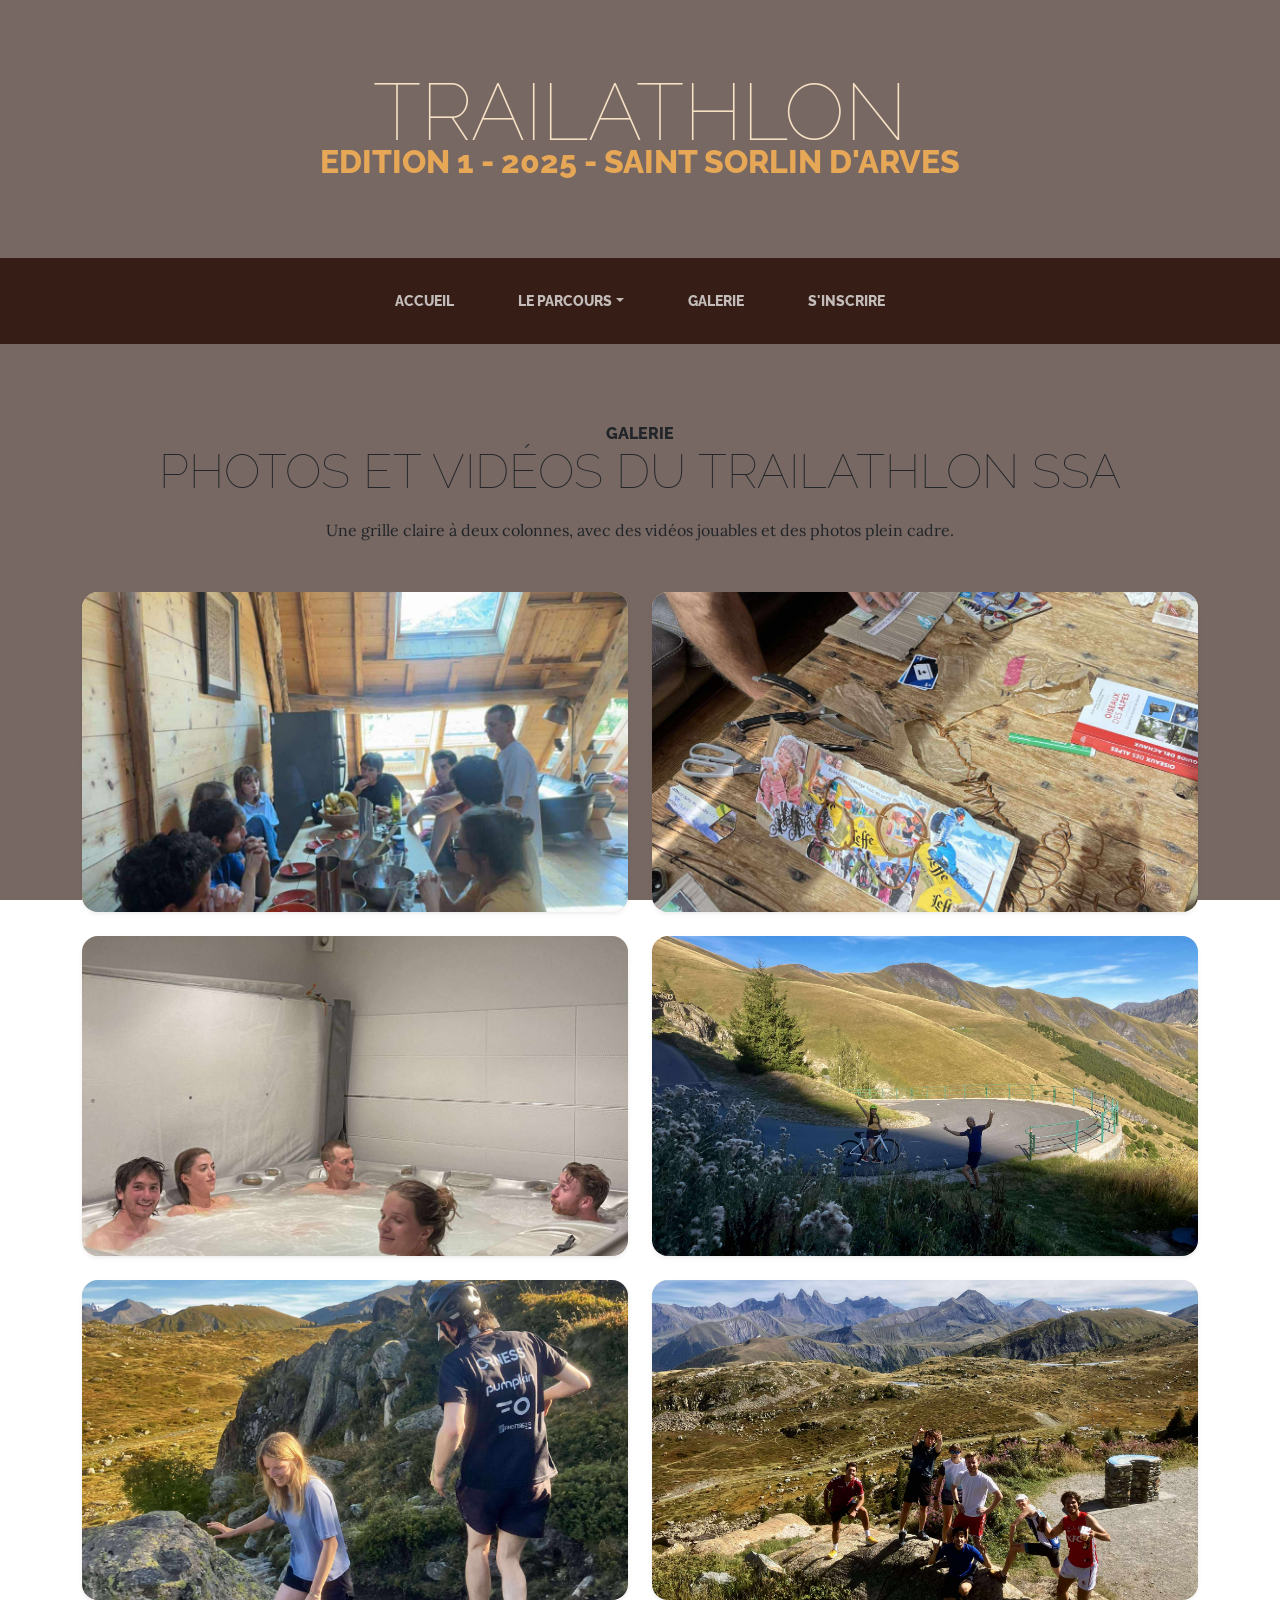
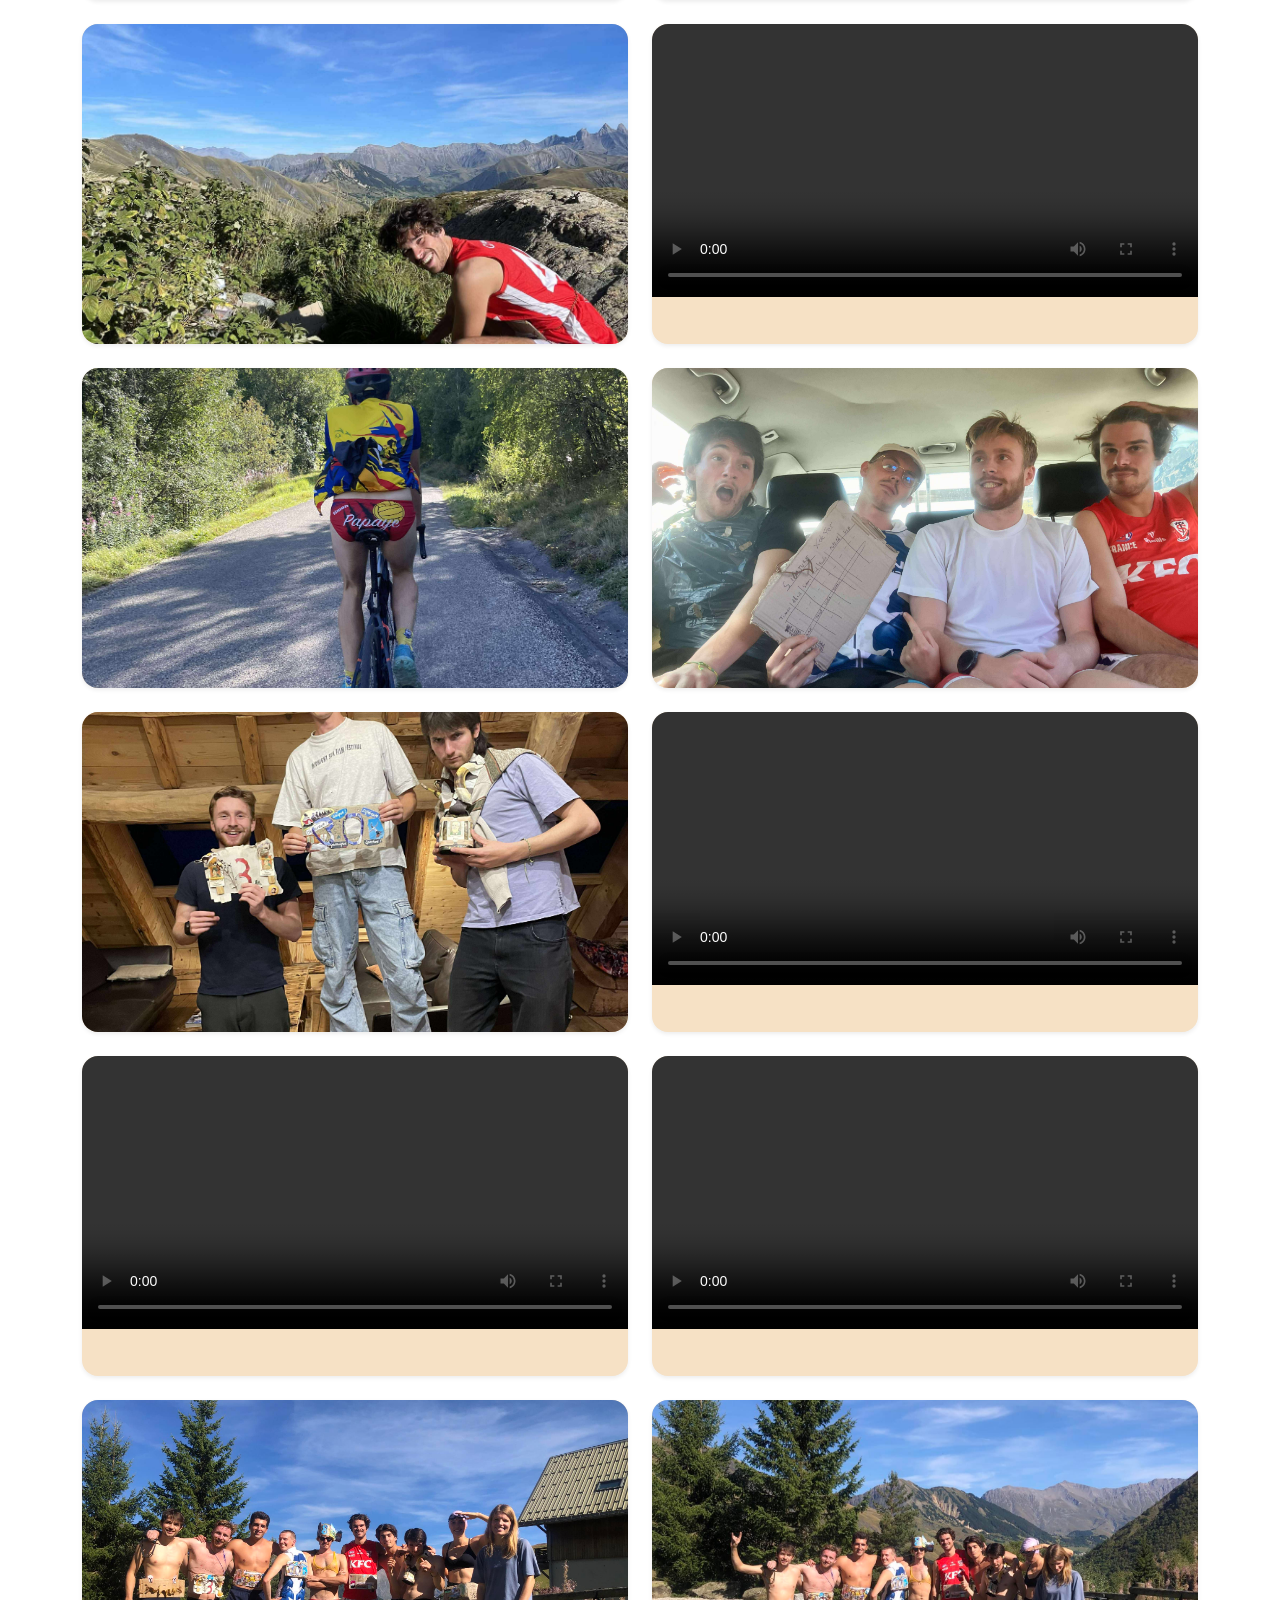
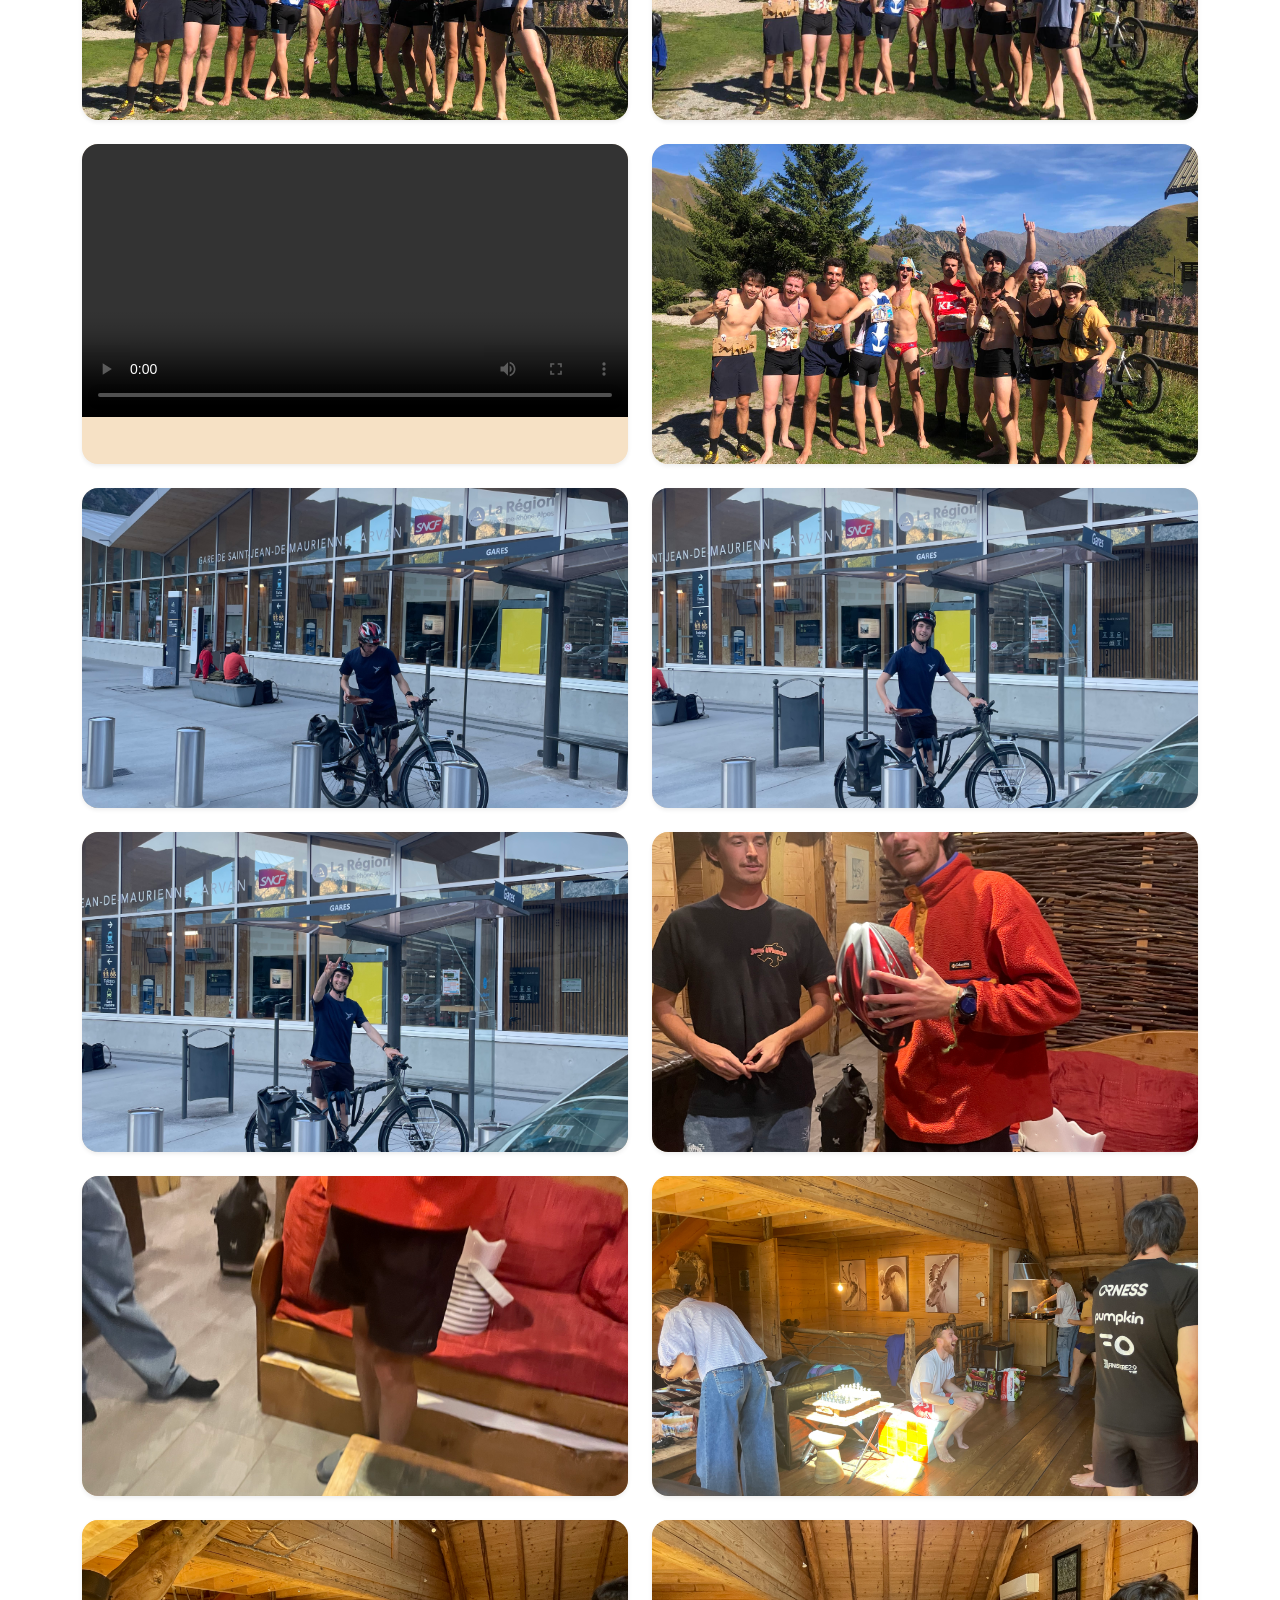
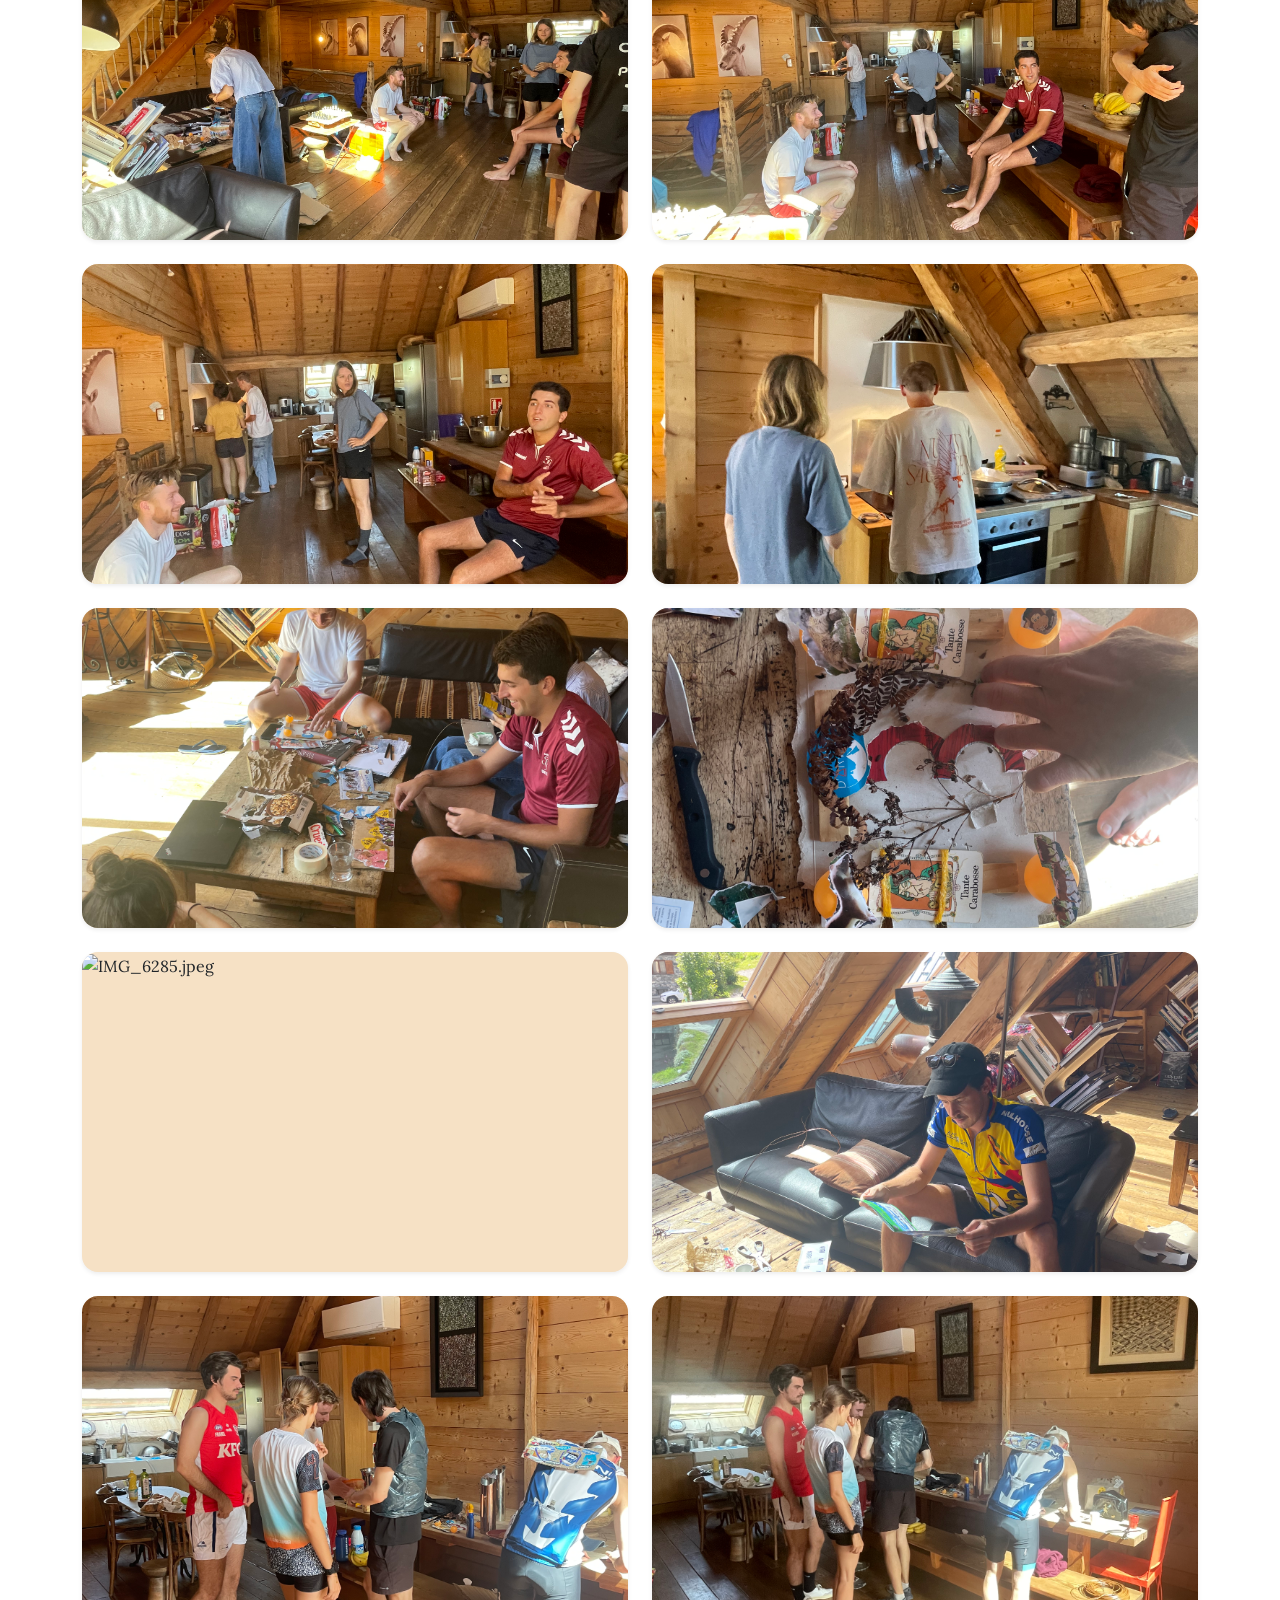
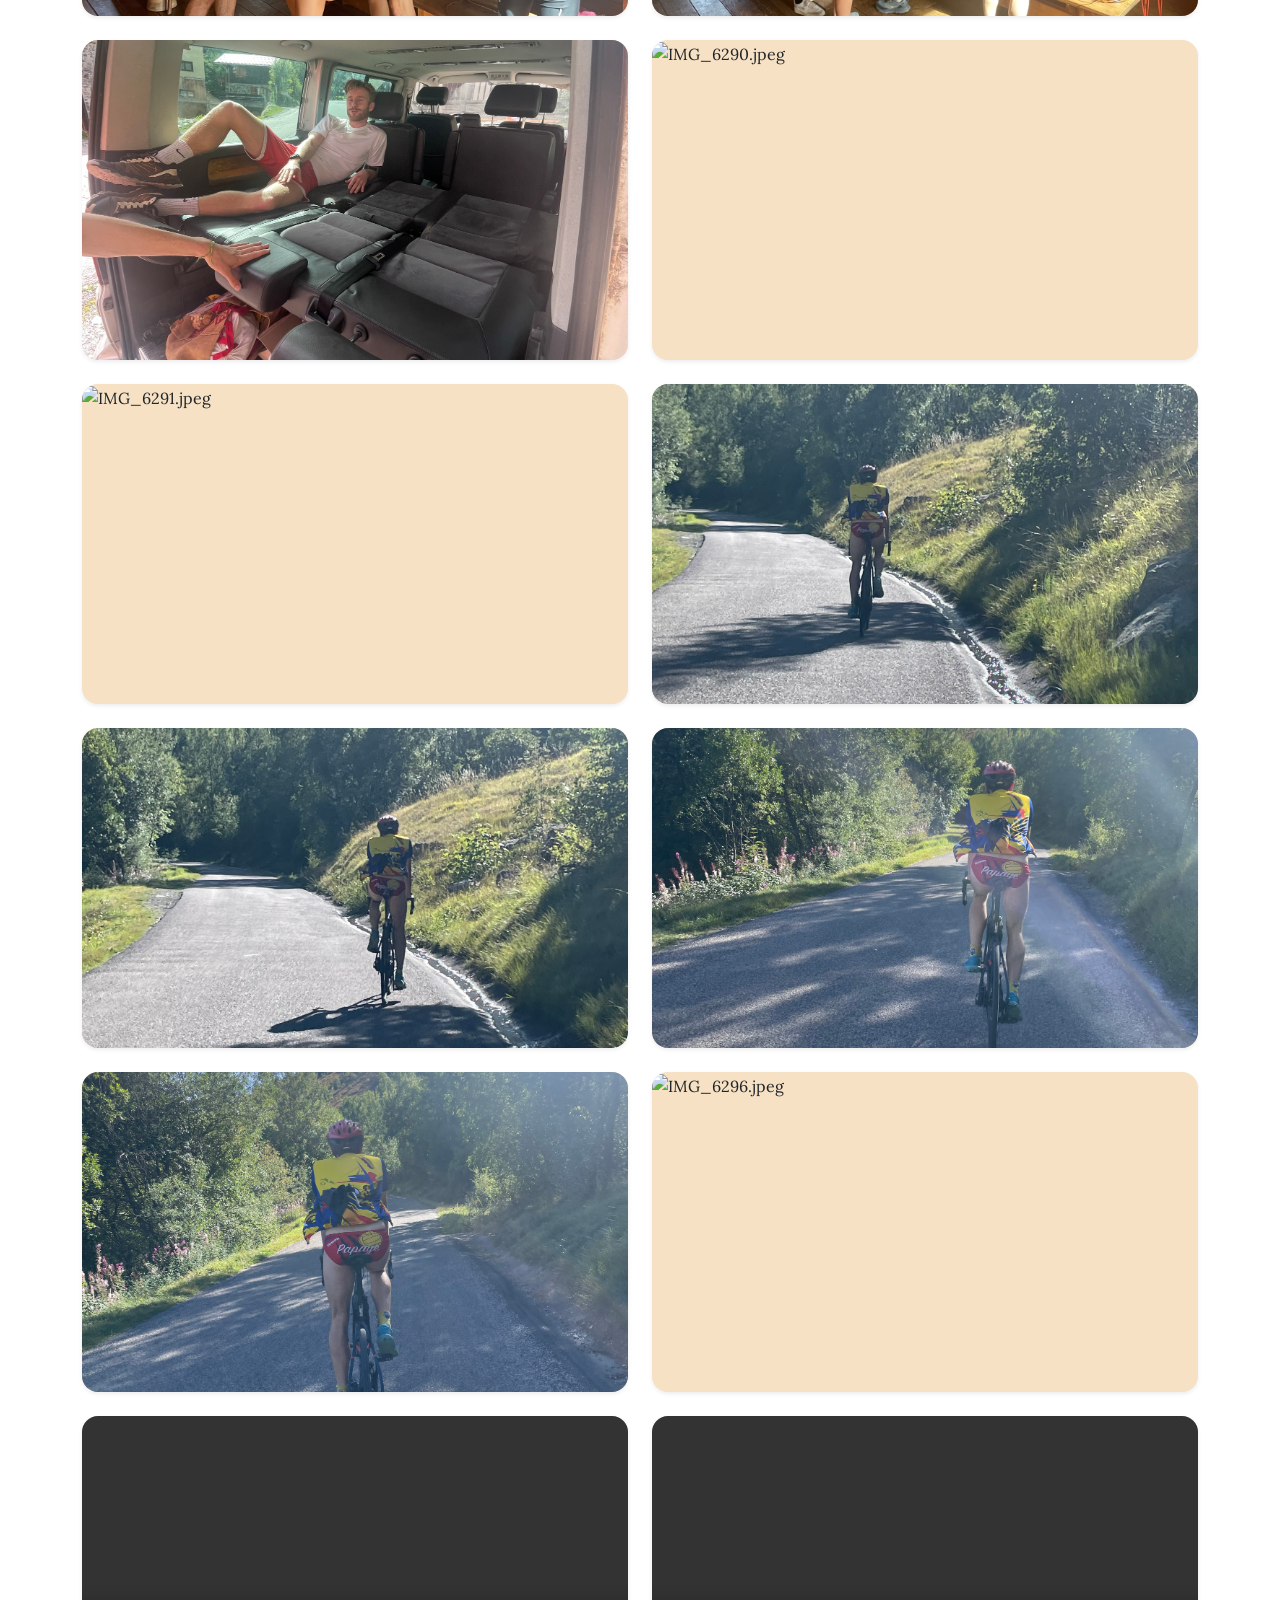
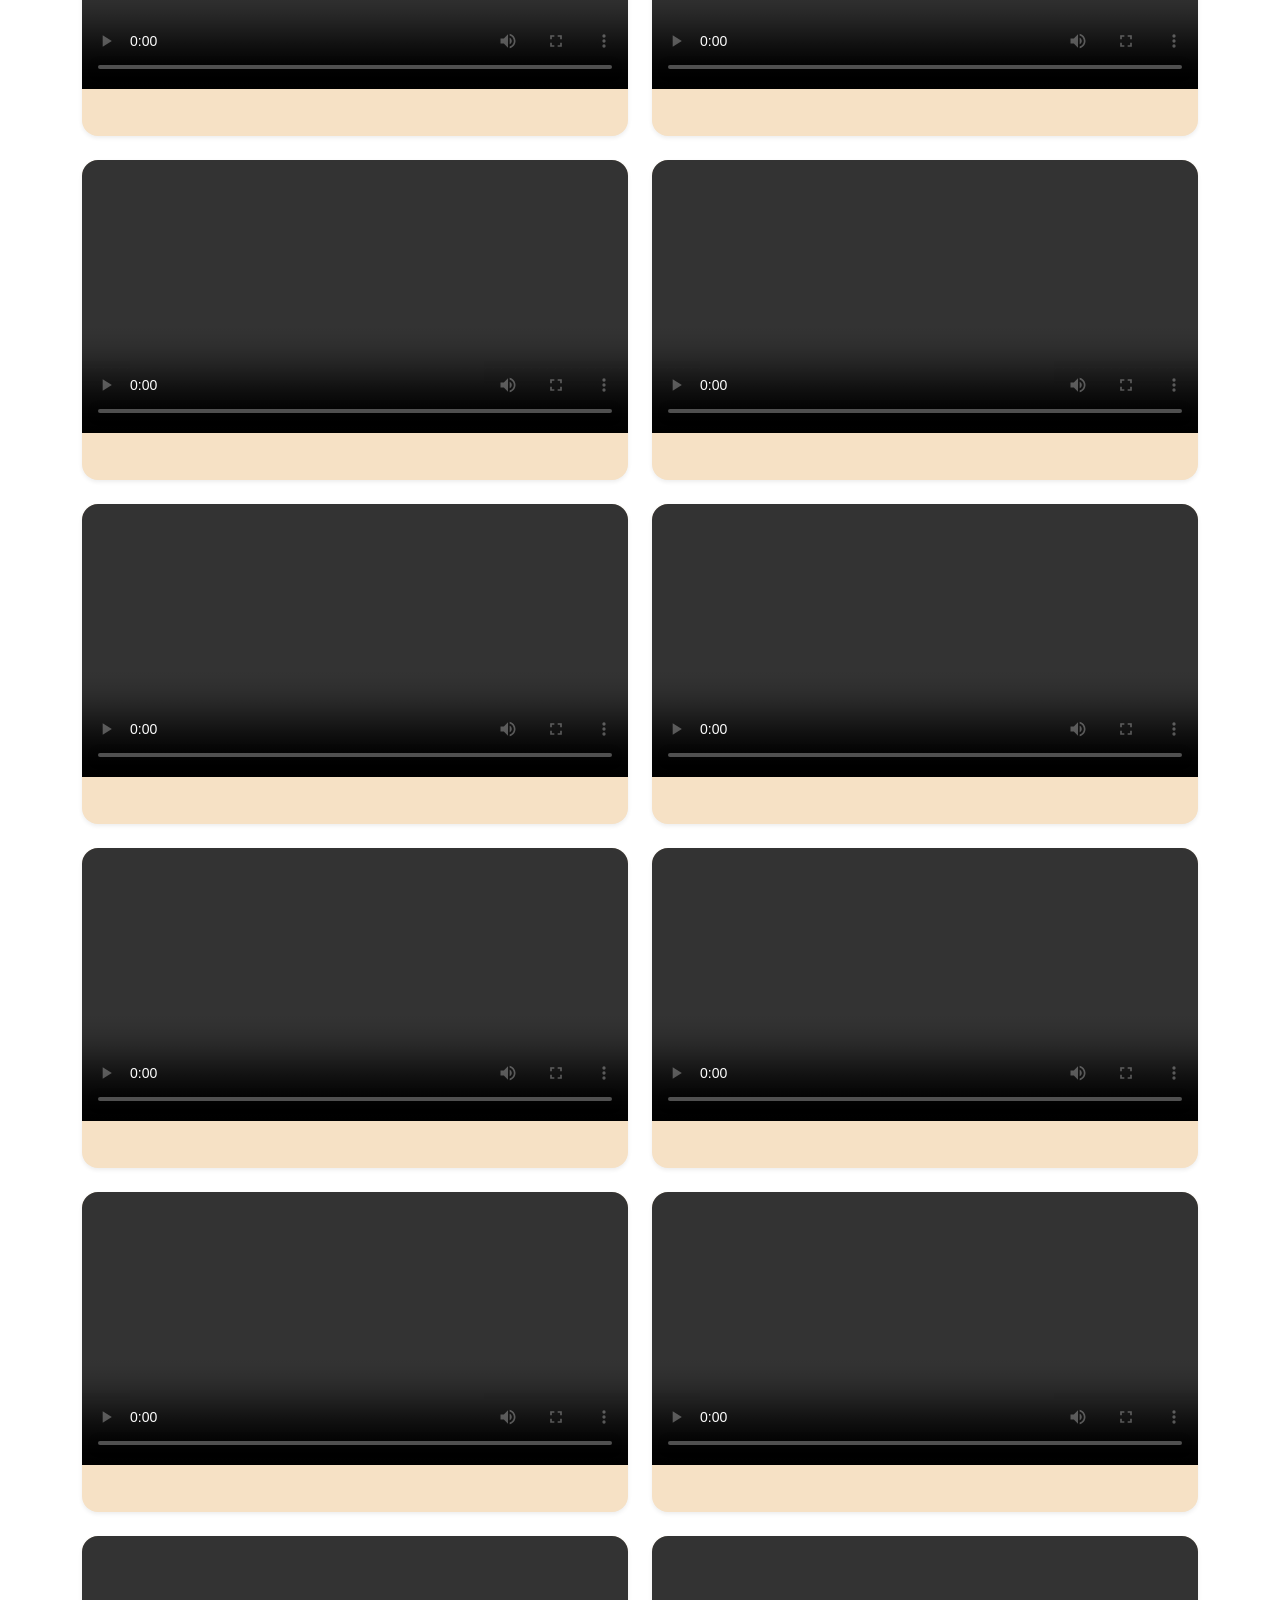
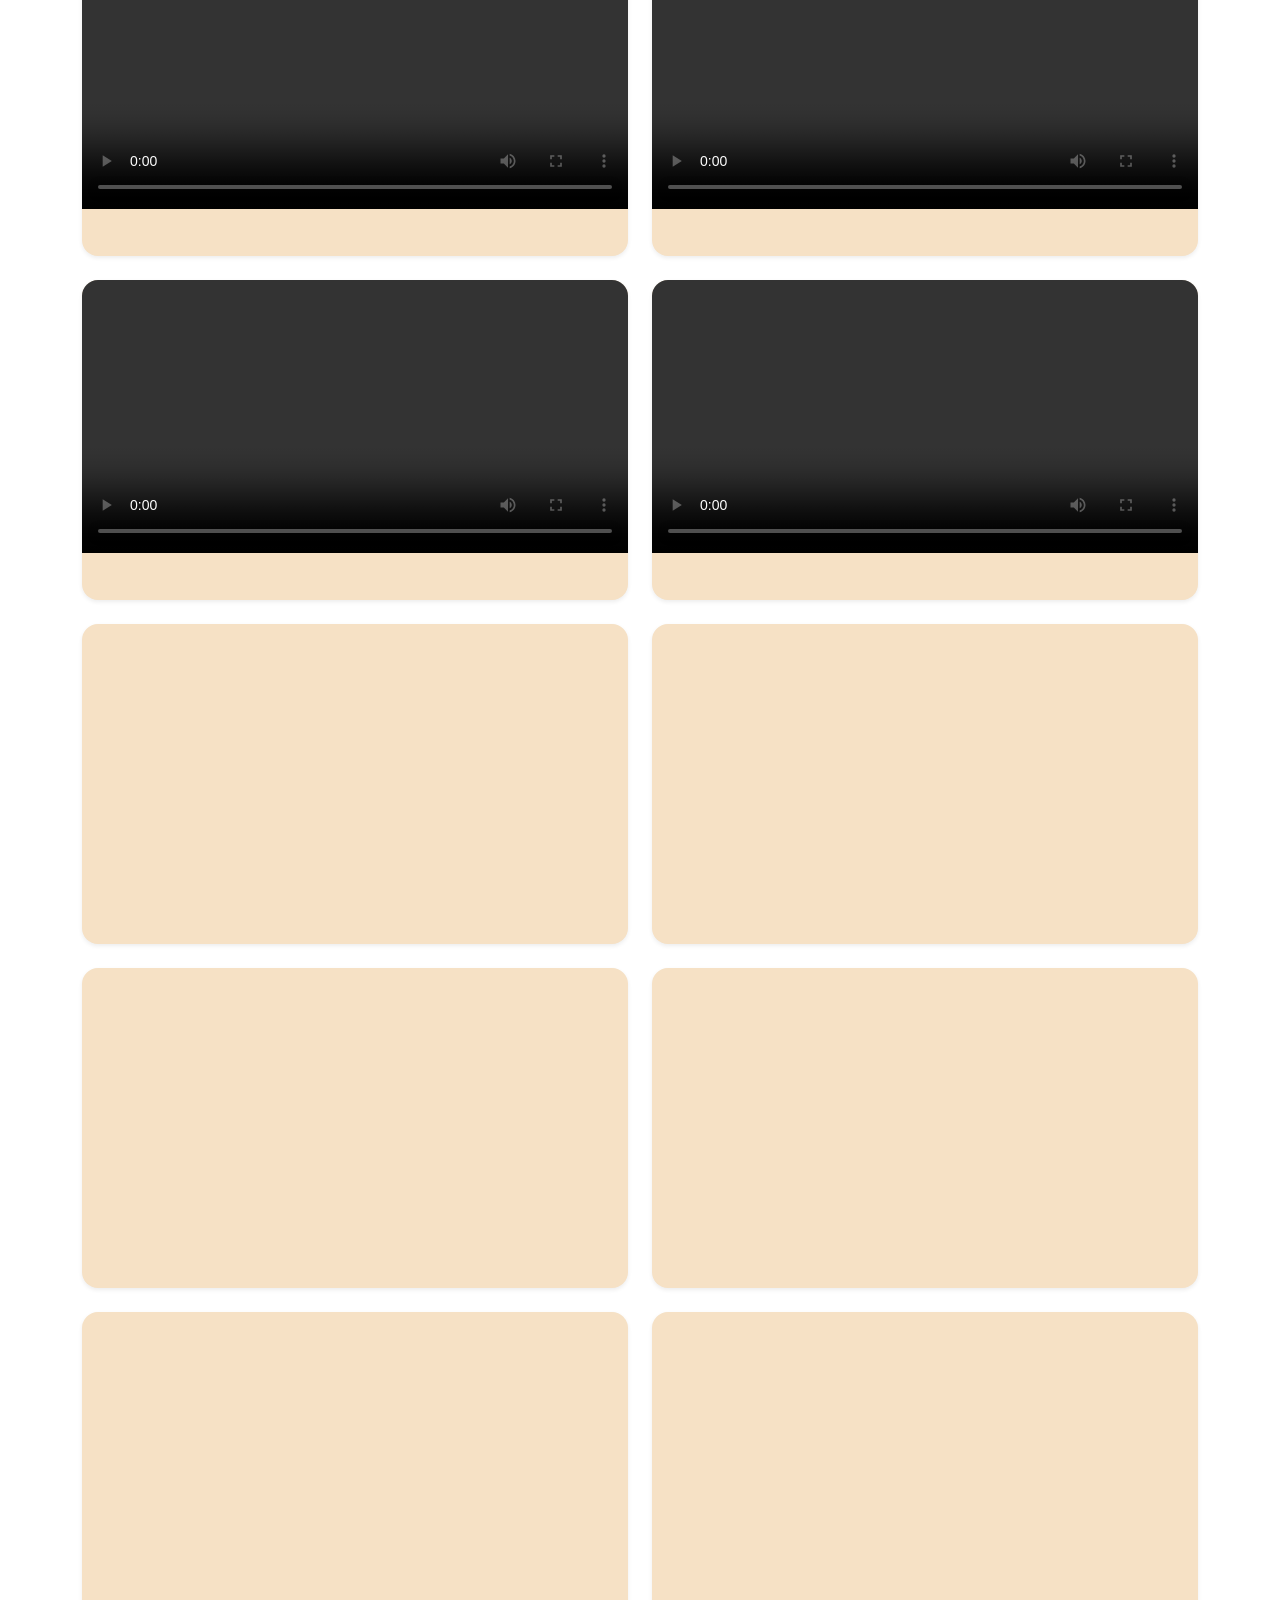
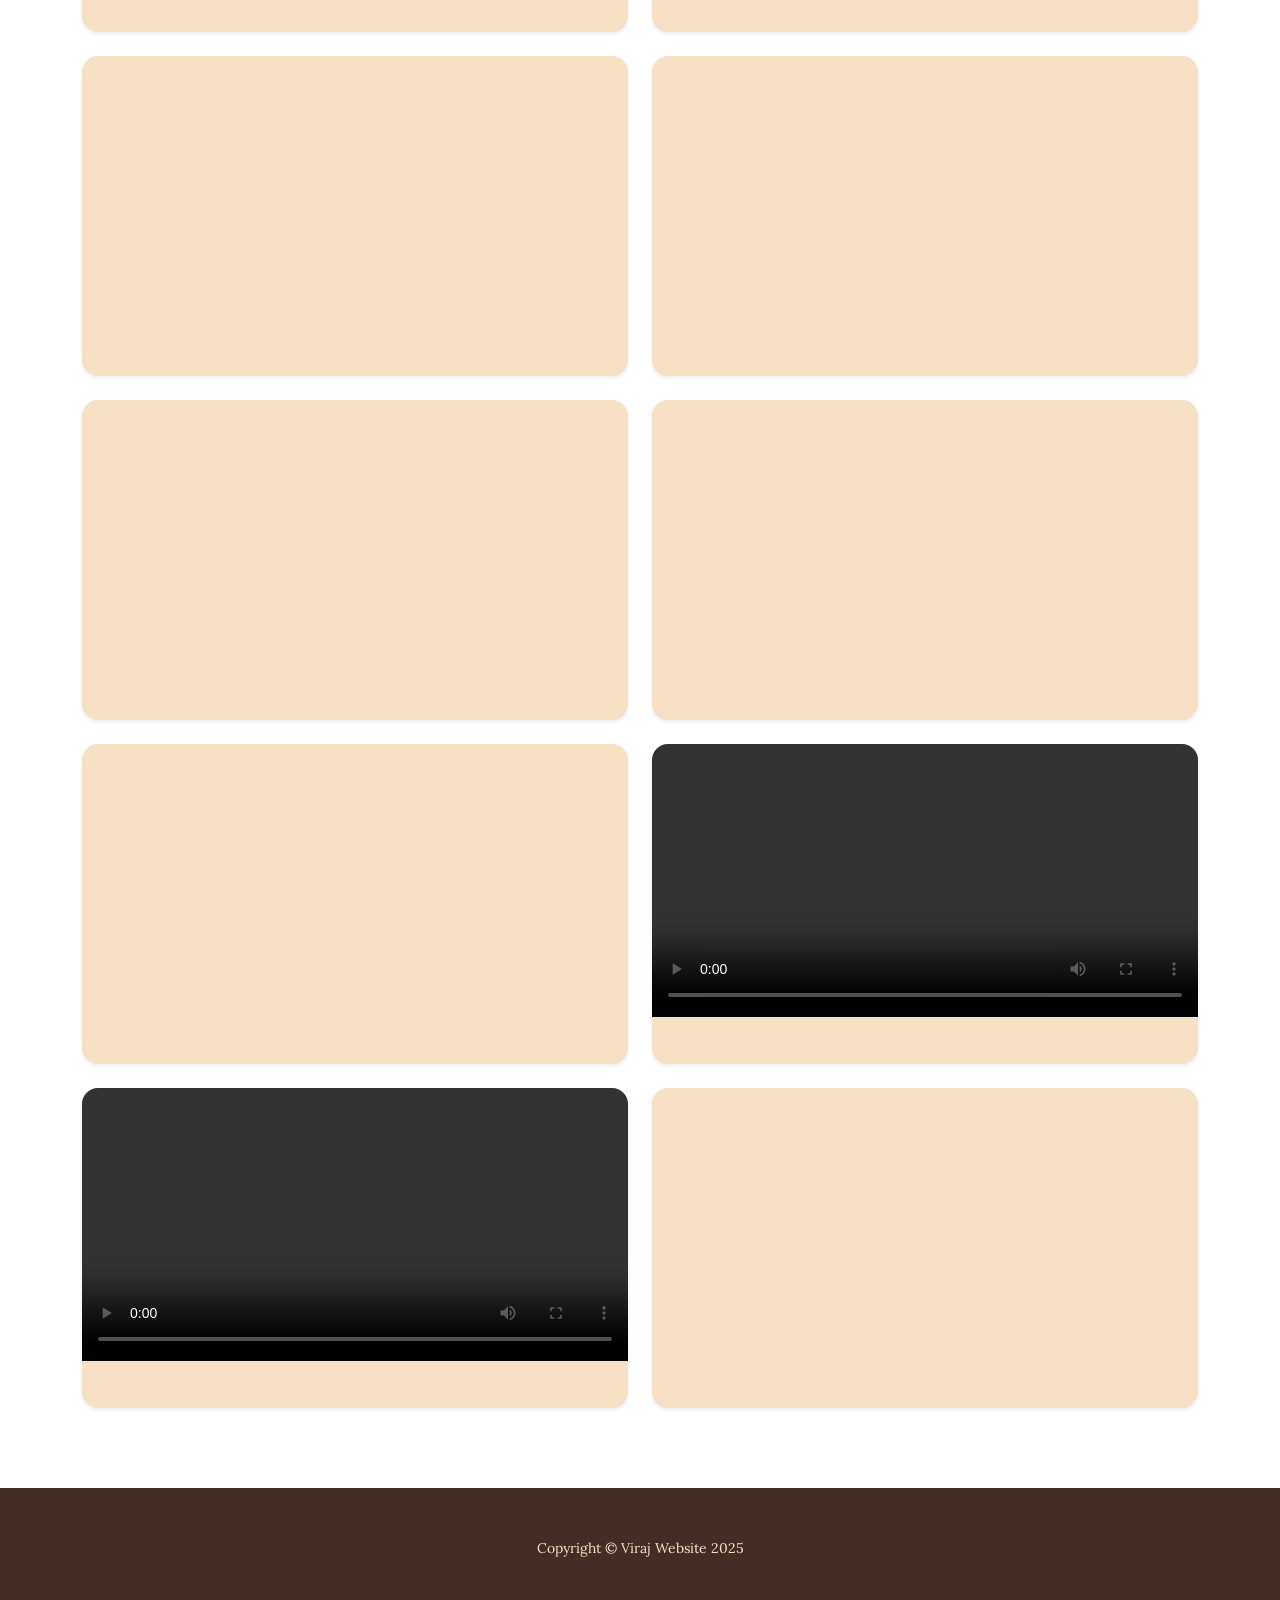
==== gallery.html @ 755eb603 "MAJ before public" ====
<!DOCTYPE html>
<html lang="en">
    <head>
        <meta charset="utf-8" />
        <meta name="viewport" content="width=device-width, initial-scale=1, shrink-to-fit=no" />
        <meta name="description" content="" />
        <meta name="author" content="" />
        <title>Galerie - Trailathlon SSA</title>
        <link rel="icon" type="image/x-icon" href="assets/favicon.ico" />
        <!-- Google fonts-->
        <link href="https://fonts.googleapis.com/css?family=Raleway:100,100i,200,200i,300,300i,400,400i,500,500i,600,600i,700,700i,800,800i,900,900i" rel="stylesheet" />
        <link href="https://fonts.googleapis.com/css?family=Lora:400,400i,700,700i" rel="stylesheet" />
        <!-- Core theme CSS (includes Bootstrap)-->
        <link href="css/styles.css" rel="stylesheet" />
    </head>
    <body>
        <header>
            <h1 class="site-heading text-center text-faded d-none d-lg-block">
                <span class="site-heading-lower">Trailathlon</span>
                <span class="site-heading-upper text-primary mb-3">Edition 1 - 2025 - Saint Sorlin d'Arves</span>
            </h1>
        </header>
        <!-- Navigation-->
        <nav class="navbar navbar-expand-lg navbar-dark py-lg-4" id="mainNav">
            <div class="container">
                <a class="navbar-brand text-uppercase fw-bold d-lg-none" href="index.html">Trailathlon SSA 2025</a>
                <button class="navbar-toggler" type="button" data-bs-toggle="collapse" data-bs-target="#navbarSupportedContent" aria-controls="navbarSupportedContent" aria-expanded="false" aria-label="Toggle navigation"><span class="navbar-toggler-icon"></span></button>
                <div class="collapse navbar-collapse" id="navbarSupportedContent">
                    <ul class="navbar-nav mx-auto">
                        <li class="nav-item px-lg-4"><a class="nav-link text-uppercase" href="index.html">Accueil</a></li>
                        <li class="nav-item dropdown px-lg-4">
                            <a class="nav-link dropdown-toggle text-uppercase" href="parcours.html" id="navbarDropdown" role="button" data-bs-toggle="dropdown" aria-expanded="false">Le Parcours</a>
                            <ul class="dropdown-menu dropdown-menu-dark" aria-labelledby="navbarDropdown">
                                <li><a class="dropdown-item" href="parcours/plaisir.html">Trailathlon du Plaisir</a></li>
                                <li><a class="dropdown-item" href="parcours/mental.html">Mental Race</a></li>
                            </ul>
                        </li>
                        <li class="nav-item px-lg-4"><a class="nav-link text-uppercase active" href="gallery.html">Galerie</a></li>
                        <li class="nav-item px-lg-4"><a class="nav-link text-uppercase" href="https://docs.google.com/spreadsheets/d/1UHVA0C0vjde8-ci8e8iokJP7vWVfrzTIXIFmQaFzIK8/edit?usp=sharing" target="_blank" rel="noopener">S'inscrire</a></li>
                    </ul>
                </div>
            </div>
        </nav>
        <section class="page-section">
            <div class="container">
                <div class="text-center mb-5">
                    <h2 class="section-heading mb-3">
                        <span class="section-heading-upper">Galerie</span>
                        <span class="section-heading-lower">Photos et vidéos du Trailathlon SSA</span>
                    </h2>
                    <p class="mb-0">Une grille claire à deux colonnes, avec des vidéos jouables et des photos plein cadre.</p>
                </div>
                <div class="row g-4">
                    <div class="col-md-6">
                        <div class="bg-faded rounded-4 overflow-hidden shadow-sm position-relative" style="min-height: 320px;">
                            <img src="TRAILATHLON SSA PHOTOS/541250012_1200229502135609_7905372964615623753_n.jpg" class="img-fluid w-100" alt="541250012_1200229502135609_7905372964615623753_n.jpg" loading="lazy" style="object-fit: cover; height: 320px;">
                        </div>
                    </div>
                    <div class="col-md-6">
                        <div class="bg-faded rounded-4 overflow-hidden shadow-sm position-relative" style="min-height: 320px;">
                            <img src="TRAILATHLON SSA PHOTOS/541447556_1711870066145720_8019913870130603294_n.jpg" class="img-fluid w-100" alt="541447556_1711870066145720_8019913870130603294_n.jpg" loading="lazy" style="object-fit: cover; height: 320px;">
                        </div>
                    </div>
                    <div class="col-md-6">
                        <div class="bg-faded rounded-4 overflow-hidden shadow-sm position-relative" style="min-height: 320px;">
                            <img src="TRAILATHLON SSA PHOTOS/541535277_24455573044083415_873457838600417724_n.jpg" class="img-fluid w-100" alt="541535277_24455573044083415_873457838600417724_n.jpg" loading="lazy" style="object-fit: cover; height: 320px;">
                        </div>
                    </div>
                    <div class="col-md-6">
                        <div class="bg-faded rounded-4 overflow-hidden shadow-sm position-relative" style="min-height: 320px;">
                            <img src="TRAILATHLON SSA PHOTOS/541615481_725899847160790_6011278861903698022_n.jpg" class="img-fluid w-100" alt="541615481_725899847160790_6011278861903698022_n.jpg" loading="lazy" style="object-fit: cover; height: 320px;">
                        </div>
                    </div>
                    <div class="col-md-6">
                        <div class="bg-faded rounded-4 overflow-hidden shadow-sm position-relative" style="min-height: 320px;">
                            <img src="TRAILATHLON SSA PHOTOS/541645719_1116649199923848_1992814721972242651_n.jpg" class="img-fluid w-100" alt="541645719_1116649199923848_1992814721972242651_n.jpg" loading="lazy" style="object-fit: cover; height: 320px;">
                        </div>
                    </div>
                    <div class="col-md-6">
                        <div class="bg-faded rounded-4 overflow-hidden shadow-sm position-relative" style="min-height: 320px;">
                            <img src="TRAILATHLON SSA PHOTOS/542898817_608118328900046_305027404814434122_n.jpg" class="img-fluid w-100" alt="542898817_608118328900046_305027404814434122_n.jpg" loading="lazy" style="object-fit: cover; height: 320px;">
                        </div>
                    </div>
                    <div class="col-md-6">
                        <div class="bg-faded rounded-4 overflow-hidden shadow-sm position-relative" style="min-height: 320px;">
                            <img src="TRAILATHLON SSA PHOTOS/543416368_1819056242021635_3367659235963903747_n.jpg" class="img-fluid w-100" alt="543416368_1819056242021635_3367659235963903747_n.jpg" loading="lazy" style="object-fit: cover; height: 320px;">
                        </div>
                    </div>
                    <div class="col-md-6">
                        <div class="bg-faded rounded-4 overflow-hidden shadow-sm position-relative" style="min-height: 320px;">
                            <video class="w-100" controls preload="metadata" playsinline style="max-height: 320px; object-fit: cover;">
                                <source src="TRAILATHLON SSA PHOTOS/543550347_31172931192352410_5234230839120579221_n.mp4" type="video/mp4">
                                Votre navigateur ne supporte pas la vidéo.
                            </video>
                        </div>
                    </div>
                    <div class="col-md-6">
                        <div class="bg-faded rounded-4 overflow-hidden shadow-sm position-relative" style="min-height: 320px;">
                            <img src="TRAILATHLON SSA PHOTOS/543678244_1318767726528365_2636373299788608410_n.jpg" class="img-fluid w-100" alt="543678244_1318767726528365_2636373299788608410_n.jpg" loading="lazy" style="object-fit: cover; height: 320px;">
                        </div>
                    </div>
                    <div class="col-md-6">
                        <div class="bg-faded rounded-4 overflow-hidden shadow-sm position-relative" style="min-height: 320px;">
                            <img src="TRAILATHLON SSA PHOTOS/543706565_1123282649940871_248864630904876371_n.jpg" class="img-fluid w-100" alt="543706565_1123282649940871_248864630904876371_n.jpg" loading="lazy" style="object-fit: cover; height: 320px;">
                        </div>
                    </div>
                    <div class="col-md-6">
                        <div class="bg-faded rounded-4 overflow-hidden shadow-sm position-relative" style="min-height: 320px;">
                            <img src="TRAILATHLON SSA PHOTOS/543765151_676879461451452_4207858810823382270_n.jpg" class="img-fluid w-100" alt="543765151_676879461451452_4207858810823382270_n.jpg" loading="lazy" style="object-fit: cover; height: 320px;">
                        </div>
                    </div>
                    <div class="col-md-6">
                        <div class="bg-faded rounded-4 overflow-hidden shadow-sm position-relative" style="min-height: 320px;">
                            <video class="w-100" controls preload="metadata" playsinline style="max-height: 320px; object-fit: cover;">
                                <source src="TRAILATHLON SSA PHOTOS/545116093_31015403654769647_6150710266564085708_n.mp4" type="video/mp4">
                                Votre navigateur ne supporte pas la vidéo.
                            </video>
                        </div>
                    </div>
                    <div class="col-md-6">
                        <div class="bg-faded rounded-4 overflow-hidden shadow-sm position-relative" style="min-height: 320px;">
                            <video class="w-100" controls preload="metadata" playsinline style="max-height: 320px; object-fit: cover;">
                                <source src="TRAILATHLON SSA PHOTOS/545452739_24315181931437742_7349230332216266304_n.mp4" type="video/mp4">
                                Votre navigateur ne supporte pas la vidéo.
                            </video>
                        </div>
                    </div>
                    <div class="col-md-6">
                        <div class="bg-faded rounded-4 overflow-hidden shadow-sm position-relative" style="min-height: 320px;">
                            <video class="w-100" controls preload="metadata" playsinline style="max-height: 320px; object-fit: cover;">
                                <source src="TRAILATHLON SSA PHOTOS/549895846_24516429384651182_8315947750879249422_n.mp4" type="video/mp4">
                                Votre navigateur ne supporte pas la vidéo.
                            </video>
                        </div>
                    </div>
                    <div class="col-md-6">
                        <div class="bg-faded rounded-4 overflow-hidden shadow-sm position-relative" style="min-height: 320px;">
                            <img src="TRAILATHLON SSA PHOTOS/550437910_764481806481502_7278853084823514500_n.jpg" class="img-fluid w-100" alt="550437910_764481806481502_7278853084823514500_n.jpg" loading="lazy" style="object-fit: cover; height: 320px;">
                        </div>
                    </div>
                    <div class="col-md-6">
                        <div class="bg-faded rounded-4 overflow-hidden shadow-sm position-relative" style="min-height: 320px;">
                            <img src="TRAILATHLON SSA PHOTOS/550993068_1020869680052042_6647155942275005129_n.jpg" class="img-fluid w-100" alt="550993068_1020869680052042_6647155942275005129_n.jpg" loading="lazy" style="object-fit: cover; height: 320px;">
                        </div>
                    </div>
                    <div class="col-md-6">
                        <div class="bg-faded rounded-4 overflow-hidden shadow-sm position-relative" style="min-height: 320px;">
                            <video class="w-100" controls preload="metadata" playsinline style="max-height: 320px; object-fit: cover;">
                                <source src="TRAILATHLON SSA PHOTOS/A3F95C0B-3A71-4F1D-AD1E-CE8D40024D6F.mov" type="video/quicktime">
                                Votre navigateur ne supporte pas la vidéo.
                            </video>
                        </div>
                    </div>
                    <div class="col-md-6">
                        <div class="bg-faded rounded-4 overflow-hidden shadow-sm position-relative" style="min-height: 320px;">
                            <img src="TRAILATHLON SSA PHOTOS/ALL_PRE_BAIN.jpg" class="img-fluid w-100" alt="ALL_PRE_BAIN.jpg" loading="lazy" style="object-fit: cover; height: 320px;">
                        </div>
                    </div>
                    <div class="col-md-6">
                        <div class="bg-faded rounded-4 overflow-hidden shadow-sm position-relative" style="min-height: 320px;">
                            <img src="TRAILATHLON SSA PHOTOS/IMG_6273.jpeg" class="img-fluid w-100" alt="IMG_6273.jpeg" loading="lazy" style="object-fit: cover; height: 320px;">
                        </div>
                    </div>
                    <div class="col-md-6">
                        <div class="bg-faded rounded-4 overflow-hidden shadow-sm position-relative" style="min-height: 320px;">
                            <img src="TRAILATHLON SSA PHOTOS/IMG_6274.jpeg" class="img-fluid w-100" alt="IMG_6274.jpeg" loading="lazy" style="object-fit: cover; height: 320px;">
                        </div>
                    </div>
                    <div class="col-md-6">
                        <div class="bg-faded rounded-4 overflow-hidden shadow-sm position-relative" style="min-height: 320px;">
                            <img src="TRAILATHLON SSA PHOTOS/IMG_6275.jpeg" class="img-fluid w-100" alt="IMG_6275.jpeg" loading="lazy" style="object-fit: cover; height: 320px;">
                        </div>
                    </div>
                    <div class="col-md-6">
                        <div class="bg-faded rounded-4 overflow-hidden shadow-sm position-relative" style="min-height: 320px;">
                            <img src="TRAILATHLON SSA PHOTOS/IMG_6276.jpeg" class="img-fluid w-100" alt="IMG_6276.jpeg" loading="lazy" style="object-fit: cover; height: 320px;">
                        </div>
                    </div>
                    <div class="col-md-6">
                        <div class="bg-faded rounded-4 overflow-hidden shadow-sm position-relative" style="min-height: 320px;">
                            <img src="TRAILATHLON SSA PHOTOS/IMG_6277.jpeg" class="img-fluid w-100" alt="IMG_6277.jpeg" loading="lazy" style="object-fit: cover; height: 320px;">
                        </div>
                    </div>
                    <div class="col-md-6">
                        <div class="bg-faded rounded-4 overflow-hidden shadow-sm position-relative" style="min-height: 320px;">
                            <img src="TRAILATHLON SSA PHOTOS/IMG_6278.jpeg" class="img-fluid w-100" alt="IMG_6278.jpeg" loading="lazy" style="object-fit: cover; height: 320px;">
                        </div>
                    </div>
                    <div class="col-md-6">
                        <div class="bg-faded rounded-4 overflow-hidden shadow-sm position-relative" style="min-height: 320px;">
                            <img src="TRAILATHLON SSA PHOTOS/IMG_6279.jpeg" class="img-fluid w-100" alt="IMG_6279.jpeg" loading="lazy" style="object-fit: cover; height: 320px;">
                        </div>
                    </div>
                    <div class="col-md-6">
                        <div class="bg-faded rounded-4 overflow-hidden shadow-sm position-relative" style="min-height: 320px;">
                            <img src="TRAILATHLON SSA PHOTOS/IMG_6280.jpeg" class="img-fluid w-100" alt="IMG_6280.jpeg" loading="lazy" style="object-fit: cover; height: 320px;">
                        </div>
                    </div>
                    <div class="col-md-6">
                        <div class="bg-faded rounded-4 overflow-hidden shadow-sm position-relative" style="min-height: 320px;">
                            <img src="TRAILATHLON SSA PHOTOS/IMG_6281.jpeg" class="img-fluid w-100" alt="IMG_6281.jpeg" loading="lazy" style="object-fit: cover; height: 320px;">
                        </div>
                    </div>
                    <div class="col-md-6">
                        <div class="bg-faded rounded-4 overflow-hidden shadow-sm position-relative" style="min-height: 320px;">
                            <img src="TRAILATHLON SSA PHOTOS/IMG_6282.jpeg" class="img-fluid w-100" alt="IMG_6282.jpeg" loading="lazy" style="object-fit: cover; height: 320px;">
                        </div>
                    </div>
                    <div class="col-md-6">
                        <div class="bg-faded rounded-4 overflow-hidden shadow-sm position-relative" style="min-height: 320px;">
                            <img src="TRAILATHLON SSA PHOTOS/IMG_6283.jpeg" class="img-fluid w-100" alt="IMG_6283.jpeg" loading="lazy" style="object-fit: cover; height: 320px;">
                        </div>
                    </div>
                    <div class="col-md-6">
                        <div class="bg-faded rounded-4 overflow-hidden shadow-sm position-relative" style="min-height: 320px;">
                            <img src="TRAILATHLON SSA PHOTOS/IMG_6284.jpeg" class="img-fluid w-100" alt="IMG_6284.jpeg" loading="lazy" style="object-fit: cover; height: 320px;">
                        </div>
                    </div>
                    <div class="col-md-6">
                        <div class="bg-faded rounded-4 overflow-hidden shadow-sm position-relative" style="min-height: 320px;">
                            <img src="TRAILATHLON SSA PHOTOS/IMG_6285.jpeg" class="img-fluid w-100" alt="IMG_6285.jpeg" loading="lazy" style="object-fit: cover; height: 320px;">
                        </div>
                    </div>
                    <div class="col-md-6">
                        <div class="bg-faded rounded-4 overflow-hidden shadow-sm position-relative" style="min-height: 320px;">
                            <img src="TRAILATHLON SSA PHOTOS/IMG_6286.jpeg" class="img-fluid w-100" alt="IMG_6286.jpeg" loading="lazy" style="object-fit: cover; height: 320px;">
                        </div>
                    </div>
                    <div class="col-md-6">
                        <div class="bg-faded rounded-4 overflow-hidden shadow-sm position-relative" style="min-height: 320px;">
                            <img src="TRAILATHLON SSA PHOTOS/IMG_6287.jpeg" class="img-fluid w-100" alt="IMG_6287.jpeg" loading="lazy" style="object-fit: cover; height: 320px;">
                        </div>
                    </div>
                    <div class="col-md-6">
                        <div class="bg-faded rounded-4 overflow-hidden shadow-sm position-relative" style="min-height: 320px;">
                            <img src="TRAILATHLON SSA PHOTOS/IMG_6288.jpeg" class="img-fluid w-100" alt="IMG_6288.jpeg" loading="lazy" style="object-fit: cover; height: 320px;">
                        </div>
                    </div>
                    <div class="col-md-6">
                        <div class="bg-faded rounded-4 overflow-hidden shadow-sm position-relative" style="min-height: 320px;">
                            <img src="TRAILATHLON SSA PHOTOS/IMG_6289.jpeg" class="img-fluid w-100" alt="IMG_6289.jpeg" loading="lazy" style="object-fit: cover; height: 320px;">
                        </div>
                    </div>
                    <div class="col-md-6">
                        <div class="bg-faded rounded-4 overflow-hidden shadow-sm position-relative" style="min-height: 320px;">
                            <img src="TRAILATHLON SSA PHOTOS/IMG_6290.jpeg" class="img-fluid w-100" alt="IMG_6290.jpeg" loading="lazy" style="object-fit: cover; height: 320px;">
                        </div>
                    </div>
                    <div class="col-md-6">
                        <div class="bg-faded rounded-4 overflow-hidden shadow-sm position-relative" style="min-height: 320px;">
                            <img src="TRAILATHLON SSA PHOTOS/IMG_6291.jpeg" class="img-fluid w-100" alt="IMG_6291.jpeg" loading="lazy" style="object-fit: cover; height: 320px;">
                        </div>
                    </div>
                    <div class="col-md-6">
                        <div class="bg-faded rounded-4 overflow-hidden shadow-sm position-relative" style="min-height: 320px;">
                            <img src="TRAILATHLON SSA PHOTOS/IMG_6292.jpeg" class="img-fluid w-100" alt="IMG_6292.jpeg" loading="lazy" style="object-fit: cover; height: 320px;">
                        </div>
                    </div>
                    <div class="col-md-6">
                        <div class="bg-faded rounded-4 overflow-hidden shadow-sm position-relative" style="min-height: 320px;">
                            <img src="TRAILATHLON SSA PHOTOS/IMG_6293.jpeg" class="img-fluid w-100" alt="IMG_6293.jpeg" loading="lazy" style="object-fit: cover; height: 320px;">
                        </div>
                    </div>
                    <div class="col-md-6">
                        <div class="bg-faded rounded-4 overflow-hidden shadow-sm position-relative" style="min-height: 320px;">
                            <img src="TRAILATHLON SSA PHOTOS/IMG_6294.jpeg" class="img-fluid w-100" alt="IMG_6294.jpeg" loading="lazy" style="object-fit: cover; height: 320px;">
                        </div>
                    </div>
                    <div class="col-md-6">
                        <div class="bg-faded rounded-4 overflow-hidden shadow-sm position-relative" style="min-height: 320px;">
                            <img src="TRAILATHLON SSA PHOTOS/IMG_6295.jpeg" class="img-fluid w-100" alt="IMG_6295.jpeg" loading="lazy" style="object-fit: cover; height: 320px;">
                        </div>
                    </div>
                    <div class="col-md-6">
                        <div class="bg-faded rounded-4 overflow-hidden shadow-sm position-relative" style="min-height: 320px;">
                            <img src="TRAILATHLON SSA PHOTOS/IMG_6296.jpeg" class="img-fluid w-100" alt="IMG_6296.jpeg" loading="lazy" style="object-fit: cover; height: 320px;">
                        </div>
                    </div>
                    <div class="col-md-6">
                        <div class="bg-faded rounded-4 overflow-hidden shadow-sm position-relative" style="min-height: 320px;">
                            <video class="w-100" controls preload="metadata" playsinline style="max-height: 320px; object-fit: cover;">
                                <source src="TRAILATHLON SSA PHOTOS/IMG_6297.MOV" type="video/quicktime">
                                Votre navigateur ne supporte pas la vidéo.
                            </video>
                        </div>
                    </div>
                    <div class="col-md-6">
                        <div class="bg-faded rounded-4 overflow-hidden shadow-sm position-relative" style="min-height: 320px;">
                            <video class="w-100" controls preload="metadata" playsinline style="max-height: 320px; object-fit: cover;">
                                <source src="TRAILATHLON SSA PHOTOS/IMG_6298.MOV" type="video/quicktime">
                                Votre navigateur ne supporte pas la vidéo.
                            </video>
                        </div>
                    </div>
                    <div class="col-md-6">
                        <div class="bg-faded rounded-4 overflow-hidden shadow-sm position-relative" style="min-height: 320px;">
                            <video class="w-100" controls preload="metadata" playsinline style="max-height: 320px; object-fit: cover;">
                                <source src="TRAILATHLON SSA PHOTOS/IMG_6299.MOV" type="video/quicktime">
                                Votre navigateur ne supporte pas la vidéo.
                            </video>
                        </div>
                    </div>
                    <div class="col-md-6">
                        <div class="bg-faded rounded-4 overflow-hidden shadow-sm position-relative" style="min-height: 320px;">
                            <video class="w-100" controls preload="metadata" playsinline style="max-height: 320px; object-fit: cover;">
                                <source src="TRAILATHLON SSA PHOTOS/IMG_6300.MOV" type="video/quicktime">
                                Votre navigateur ne supporte pas la vidéo.
                            </video>
                        </div>
                    </div>
                    <div class="col-md-6">
                        <div class="bg-faded rounded-4 overflow-hidden shadow-sm position-relative" style="min-height: 320px;">
                            <video class="w-100" controls preload="metadata" playsinline style="max-height: 320px; object-fit: cover;">
                                <source src="TRAILATHLON SSA PHOTOS/IMG_6301.MOV" type="video/quicktime">
                                Votre navigateur ne supporte pas la vidéo.
                            </video>
                        </div>
                    </div>
                    <div class="col-md-6">
                        <div class="bg-faded rounded-4 overflow-hidden shadow-sm position-relative" style="min-height: 320px;">
                            <video class="w-100" controls preload="metadata" playsinline style="max-height: 320px; object-fit: cover;">
                                <source src="TRAILATHLON SSA PHOTOS/IMG_6302.MOV" type="video/quicktime">
                                Votre navigateur ne supporte pas la vidéo.
                            </video>
                        </div>
                    </div>
                    <div class="col-md-6">
                        <div class="bg-faded rounded-4 overflow-hidden shadow-sm position-relative" style="min-height: 320px;">
                            <video class="w-100" controls preload="metadata" playsinline style="max-height: 320px; object-fit: cover;">
                                <source src="TRAILATHLON SSA PHOTOS/IMG_6303.MOV" type="video/quicktime">
                                Votre navigateur ne supporte pas la vidéo.
                            </video>
                        </div>
                    </div>
                    <div class="col-md-6">
                        <div class="bg-faded rounded-4 overflow-hidden shadow-sm position-relative" style="min-height: 320px;">
                            <video class="w-100" controls preload="metadata" playsinline style="max-height: 320px; object-fit: cover;">
                                <source src="TRAILATHLON SSA PHOTOS/IMG_6304.MOV" type="video/quicktime">
                                Votre navigateur ne supporte pas la vidéo.
                            </video>
                        </div>
                    </div>
                    <div class="col-md-6">
                        <div class="bg-faded rounded-4 overflow-hidden shadow-sm position-relative" style="min-height: 320px;">
                            <video class="w-100" controls preload="metadata" playsinline style="max-height: 320px; object-fit: cover;">
                                <source src="TRAILATHLON SSA PHOTOS/IMG_6305.MOV" type="video/quicktime">
                                Votre navigateur ne supporte pas la vidéo.
                            </video>
                        </div>
                    </div>
                    <div class="col-md-6">
                        <div class="bg-faded rounded-4 overflow-hidden shadow-sm position-relative" style="min-height: 320px;">
                            <video class="w-100" controls preload="metadata" playsinline style="max-height: 320px; object-fit: cover;">
                                <source src="TRAILATHLON SSA PHOTOS/IMG_6306.MOV" type="video/quicktime">
                                Votre navigateur ne supporte pas la vidéo.
                            </video>
                        </div>
                    </div>
                    <div class="col-md-6">
                        <div class="bg-faded rounded-4 overflow-hidden shadow-sm position-relative" style="min-height: 320px;">
                            <video class="w-100" controls preload="metadata" playsinline style="max-height: 320px; object-fit: cover;">
                                <source src="TRAILATHLON SSA PHOTOS/IMG_6307.MOV" type="video/quicktime">
                                Votre navigateur ne supporte pas la vidéo.
                            </video>
                        </div>
                    </div>
                    <div class="col-md-6">
                        <div class="bg-faded rounded-4 overflow-hidden shadow-sm position-relative" style="min-height: 320px;">
                            <video class="w-100" controls preload="metadata" playsinline style="max-height: 320px; object-fit: cover;">
                                <source src="TRAILATHLON SSA PHOTOS/IMG_6308.MOV" type="video/quicktime">
                                Votre navigateur ne supporte pas la vidéo.
                            </video>
                        </div>
                    </div>
                    <div class="col-md-6">
                        <div class="bg-faded rounded-4 overflow-hidden shadow-sm position-relative" style="min-height: 320px;">
                            <video class="w-100" controls preload="metadata" playsinline style="max-height: 320px; object-fit: cover;">
                                <source src="TRAILATHLON SSA PHOTOS/IMG_6309.MOV" type="video/quicktime">
                                Votre navigateur ne supporte pas la vidéo.
                            </video>
                        </div>
                    </div>
                    <div class="col-md-6">
                        <div class="bg-faded rounded-4 overflow-hidden shadow-sm position-relative" style="min-height: 320px;">
                            <video class="w-100" controls preload="metadata" playsinline style="max-height: 320px; object-fit: cover;">
                                <source src="TRAILATHLON SSA PHOTOS/IMG_6310.MOV" type="video/quicktime">
                                Votre navigateur ne supporte pas la vidéo.
                            </video>
                        </div>
                    </div>
                    <div class="col-md-6">
                        <div class="bg-faded rounded-4 overflow-hidden shadow-sm position-relative" style="min-height: 320px;">
                            <img src="TRAILATHLON SSA PHOTOS/IMG_6311.jpeg" class="img-fluid w-100" alt="IMG_6311.jpeg" loading="lazy" style="object-fit: cover; height: 320px;">
                        </div>
                    </div>
                    <div class="col-md-6">
                        <div class="bg-faded rounded-4 overflow-hidden shadow-sm position-relative" style="min-height: 320px;">
                            <img src="TRAILATHLON SSA PHOTOS/IMG_6312.jpeg" class="img-fluid w-100" alt="IMG_6312.jpeg" loading="lazy" style="object-fit: cover; height: 320px;">
                        </div>
                    </div>
                    <div class="col-md-6">
                        <div class="bg-faded rounded-4 overflow-hidden shadow-sm position-relative" style="min-height: 320px;">
                            <img src="TRAILATHLON SSA PHOTOS/IMG_6313.jpeg" class="img-fluid w-100" alt="IMG_6313.jpeg" loading="lazy" style="object-fit: cover; height: 320px;">
                        </div>
                    </div>
                    <div class="col-md-6">
                        <div class="bg-faded rounded-4 overflow-hidden shadow-sm position-relative" style="min-height: 320px;">
                            <img src="TRAILATHLON SSA PHOTOS/IMG_6314.jpeg" class="img-fluid w-100" alt="IMG_6314.jpeg" loading="lazy" style="object-fit: cover; height: 320px;">
                        </div>
                    </div>
                    <div class="col-md-6">
                        <div class="bg-faded rounded-4 overflow-hidden shadow-sm position-relative" style="min-height: 320px;">
                            <img src="TRAILATHLON SSA PHOTOS/IMG_6315.jpeg" class="img-fluid w-100" alt="IMG_6315.jpeg" loading="lazy" style="object-fit: cover; height: 320px;">
                        </div>
                    </div>
                    <div class="col-md-6">
                        <div class="bg-faded rounded-4 overflow-hidden shadow-sm position-relative" style="min-height: 320px;">
                            <img src="TRAILATHLON SSA PHOTOS/IMG_6316.jpeg" class="img-fluid w-100" alt="IMG_6316.jpeg" loading="lazy" style="object-fit: cover; height: 320px;">
                        </div>
                    </div>
                    <div class="col-md-6">
                        <div class="bg-faded rounded-4 overflow-hidden shadow-sm position-relative" style="min-height: 320px;">
                            <img src="TRAILATHLON SSA PHOTOS/IMG_6317.jpeg" class="img-fluid w-100" alt="IMG_6317.jpeg" loading="lazy" style="object-fit: cover; height: 320px;">
                        </div>
                    </div>
                    <div class="col-md-6">
                        <div class="bg-faded rounded-4 overflow-hidden shadow-sm position-relative" style="min-height: 320px;">
                            <img src="TRAILATHLON SSA PHOTOS/IMG_6318.jpeg" class="img-fluid w-100" alt="IMG_6318.jpeg" loading="lazy" style="object-fit: cover; height: 320px;">
                        </div>
                    </div>
                    <div class="col-md-6">
                        <div class="bg-faded rounded-4 overflow-hidden shadow-sm position-relative" style="min-height: 320px;">
                            <img src="TRAILATHLON SSA PHOTOS/IMG_6319.jpeg" class="img-fluid w-100" alt="IMG_6319.jpeg" loading="lazy" style="object-fit: cover; height: 320px;">
                        </div>
                    </div>
                    <div class="col-md-6">
                        <div class="bg-faded rounded-4 overflow-hidden shadow-sm position-relative" style="min-height: 320px;">
                            <img src="TRAILATHLON SSA PHOTOS/IMG_6320.jpeg" class="img-fluid w-100" alt="IMG_6320.jpeg" loading="lazy" style="object-fit: cover; height: 320px;">
                        </div>
                    </div>
                    <div class="col-md-6">
                        <div class="bg-faded rounded-4 overflow-hidden shadow-sm position-relative" style="min-height: 320px;">
                            <img src="TRAILATHLON SSA PHOTOS/IMG_6321.jpeg" class="img-fluid w-100" alt="IMG_6321.jpeg" loading="lazy" style="object-fit: cover; height: 320px;">
                        </div>
                    </div>
                    <div class="col-md-6">
                        <div class="bg-faded rounded-4 overflow-hidden shadow-sm position-relative" style="min-height: 320px;">
                            <video class="w-100" controls preload="metadata" playsinline style="max-height: 320px; object-fit: cover;">
                                <source src="TRAILATHLON SSA PHOTOS/IMG_6322.MOV" type="video/quicktime">
                                Votre navigateur ne supporte pas la vidéo.
                            </video>
                        </div>
                    </div>
                    <div class="col-md-6">
                        <div class="bg-faded rounded-4 overflow-hidden shadow-sm position-relative" style="min-height: 320px;">
                            <video class="w-100" controls preload="metadata" playsinline style="max-height: 320px; object-fit: cover;">
                                <source src="TRAILATHLON SSA PHOTOS/IMG_6323.MOV" type="video/quicktime">
                                Votre navigateur ne supporte pas la vidéo.
                            </video>
                        </div>
                    </div>
                    <div class="col-md-6">
                        <div class="bg-faded rounded-4 overflow-hidden shadow-sm position-relative" style="min-height: 320px;">
                            <img src="TRAILATHLON SSA PHOTOS/IMG_6325.PNG" class="img-fluid w-100" alt="IMG_6325.PNG" loading="lazy" style="object-fit: cover; height: 320px;">
                        </div>
                    </div>
                </div>
            </div>
        </section>
        <footer class="footer text-faded text-center py-5">
            <div class="container"><p class="m-0 small">Copyright &copy; Viraj Website 2025</p></div>
        </footer>
        <!-- Bootstrap core JS-->
        <script src="https://cdn.jsdelivr.net/npm/bootstrap@5.2.3/dist/js/bootstrap.bundle.min.js"></script>
        <!-- Core theme JS-->
        <script src="js/scripts.js"></script>
    </body>
</html>
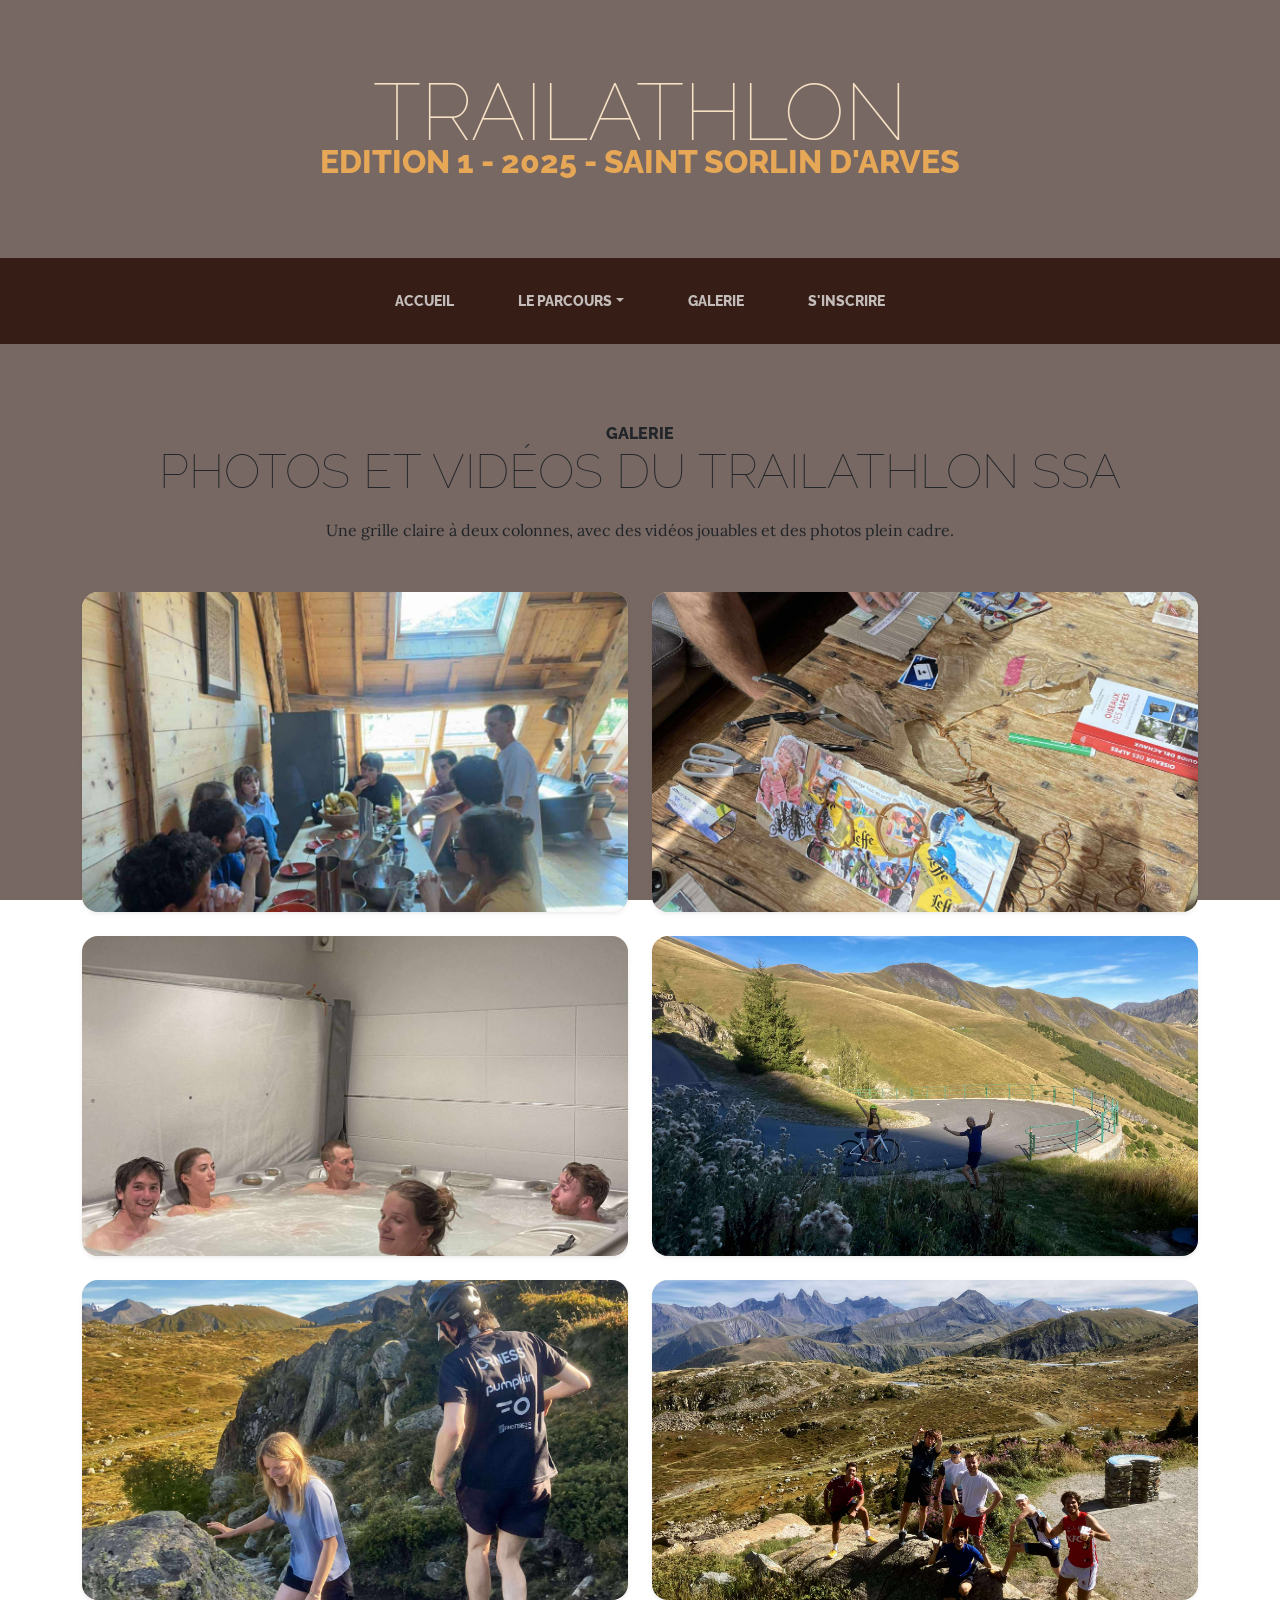
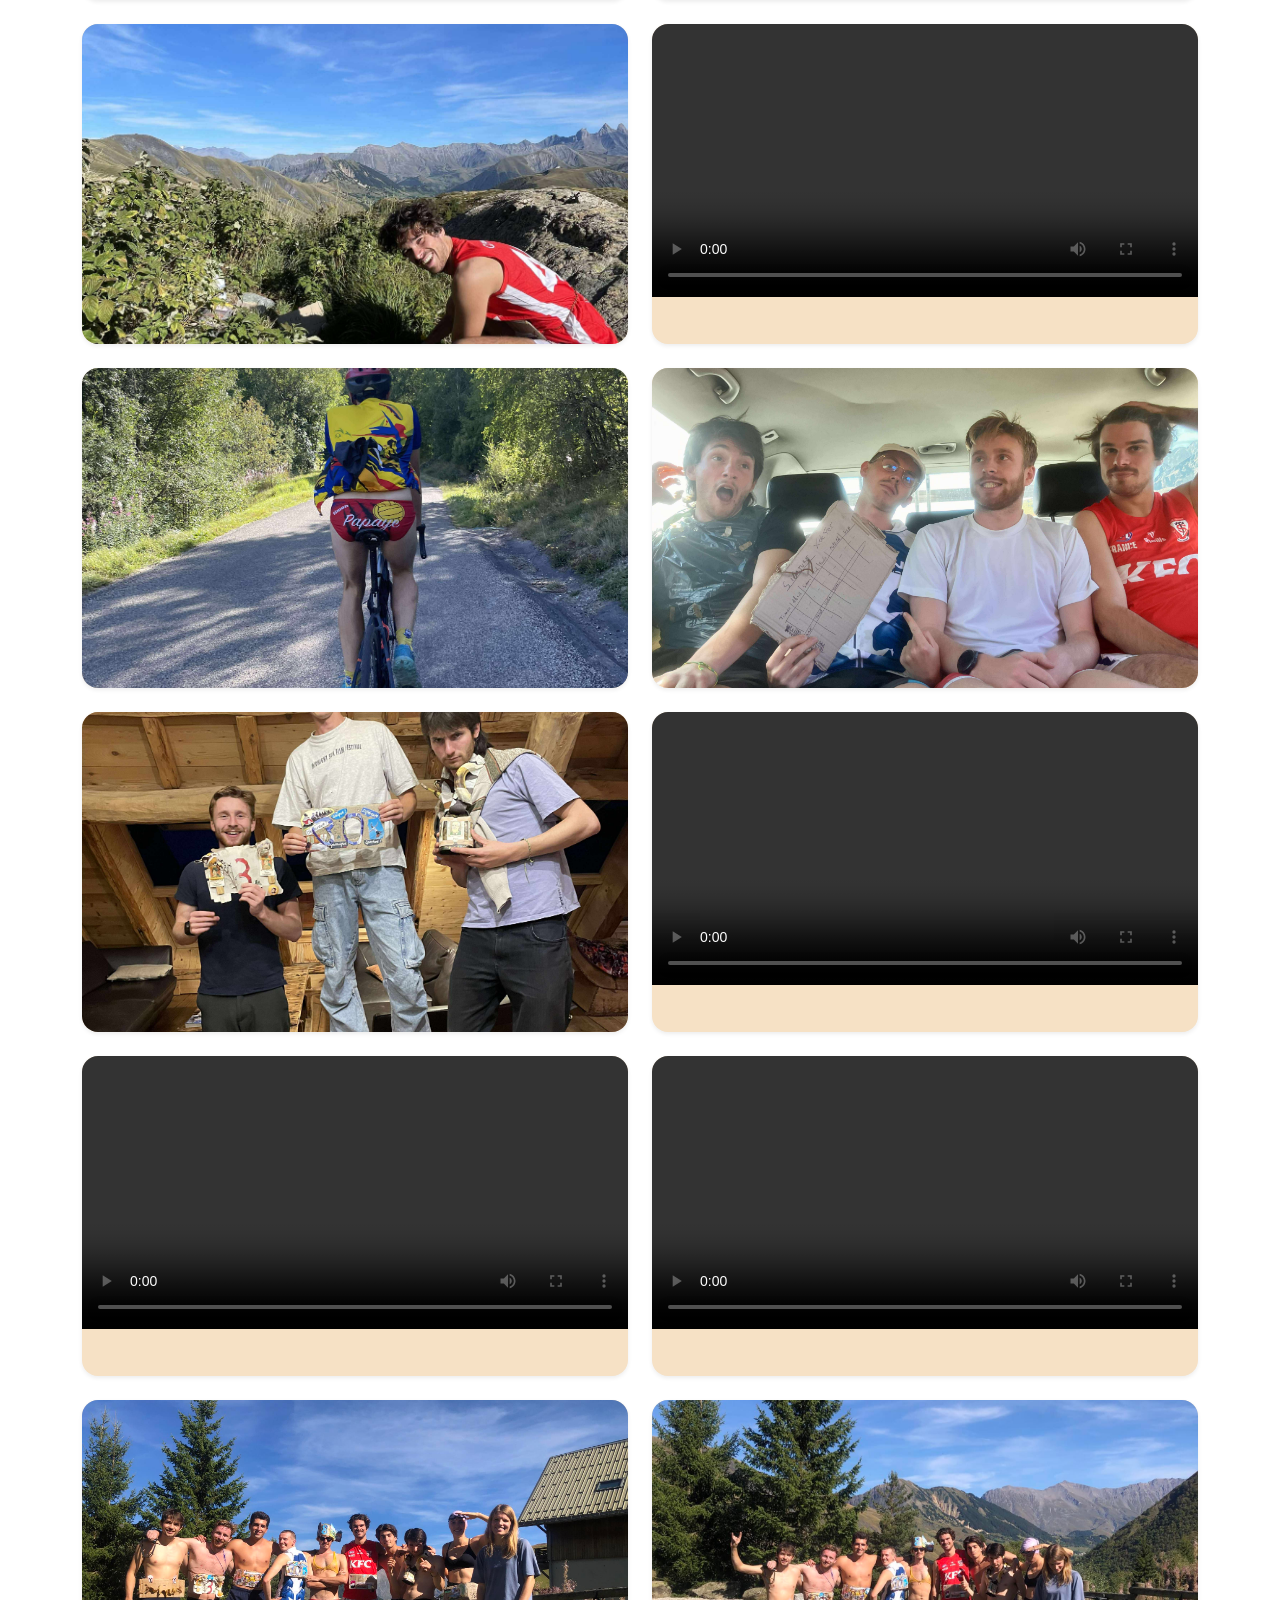
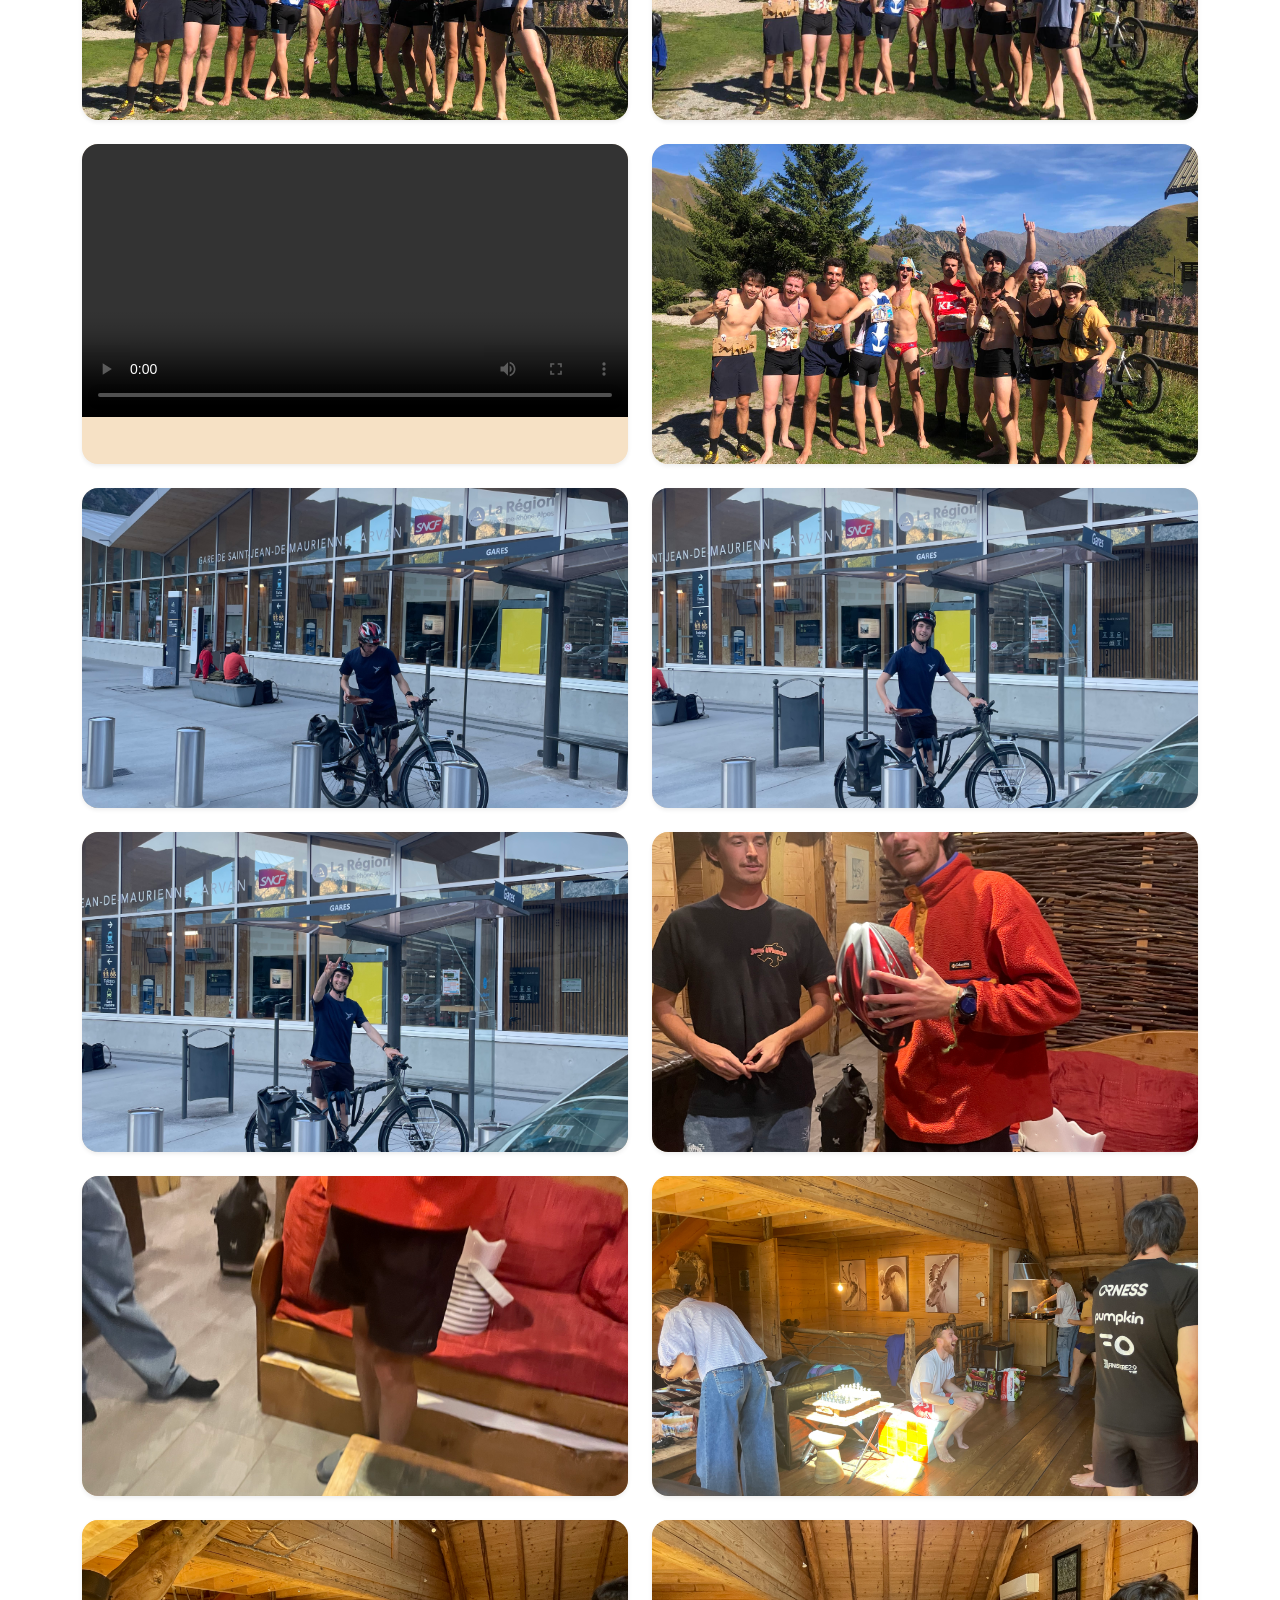
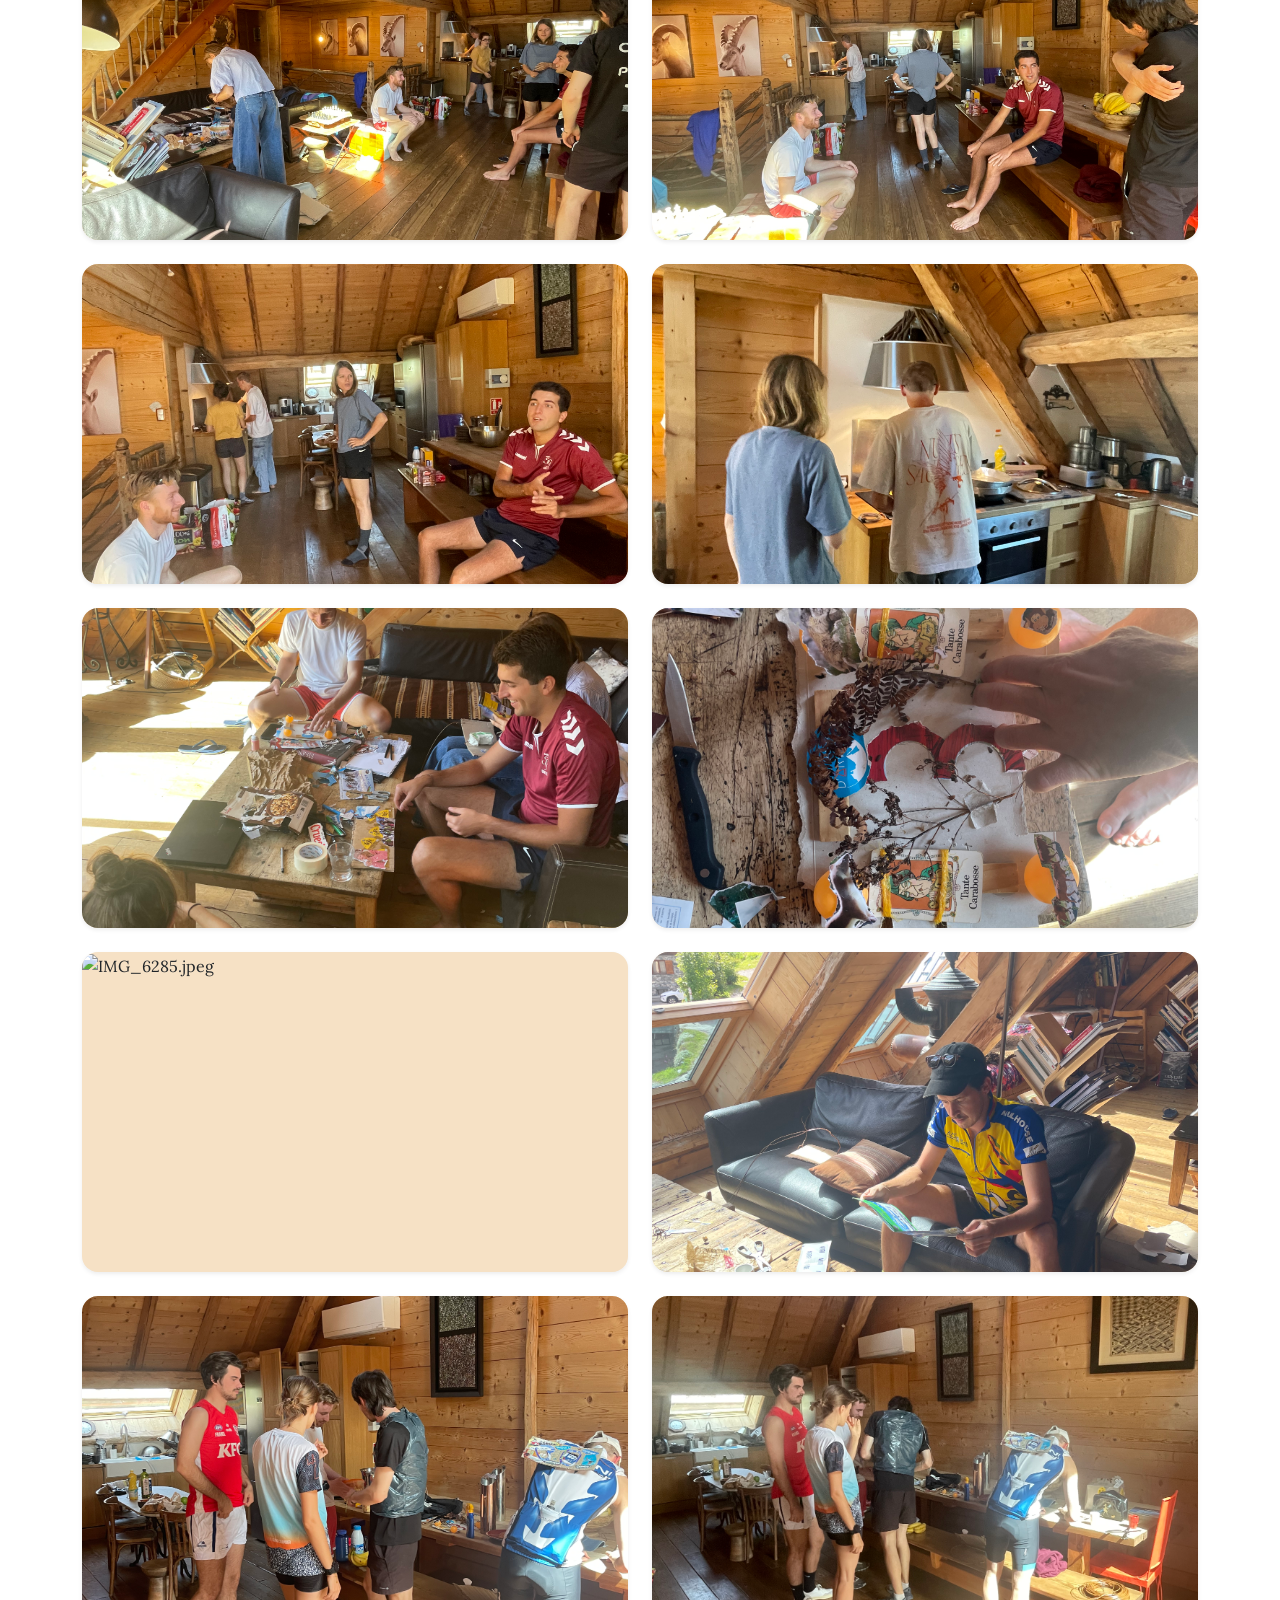
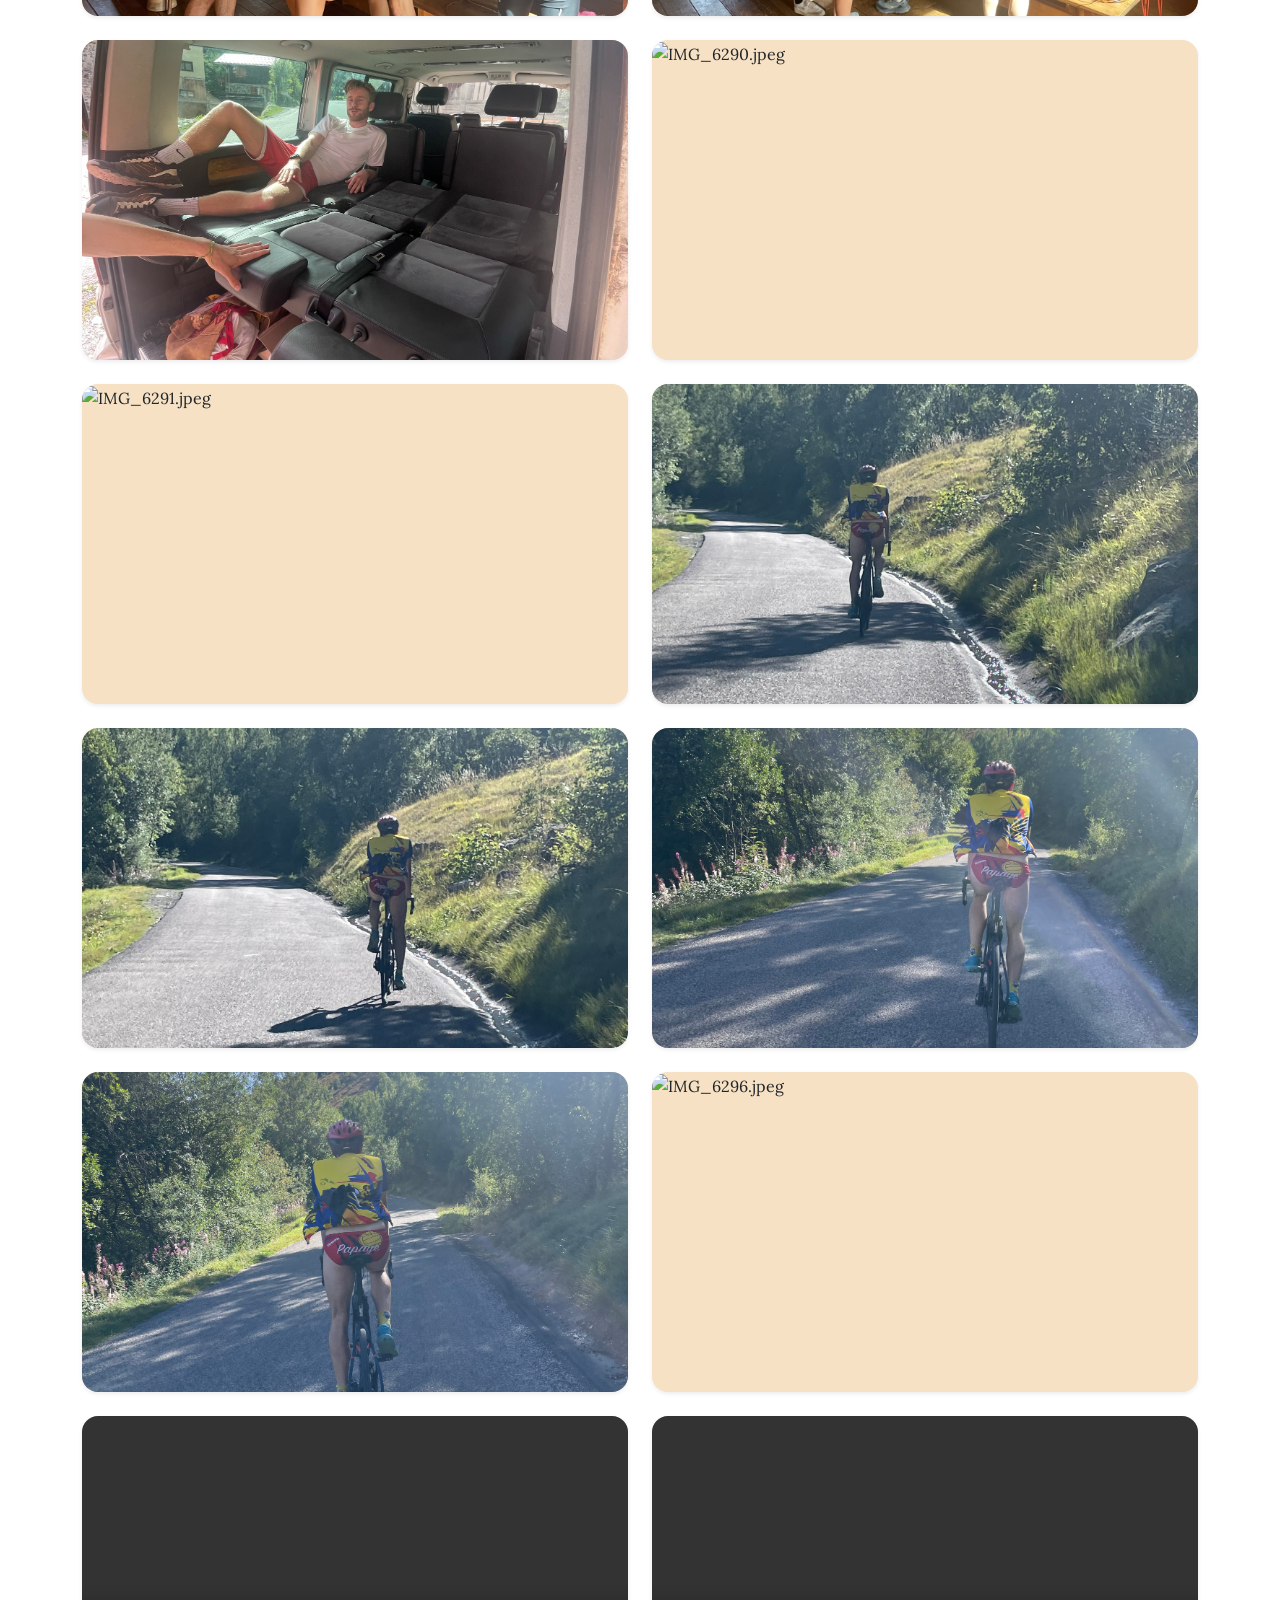
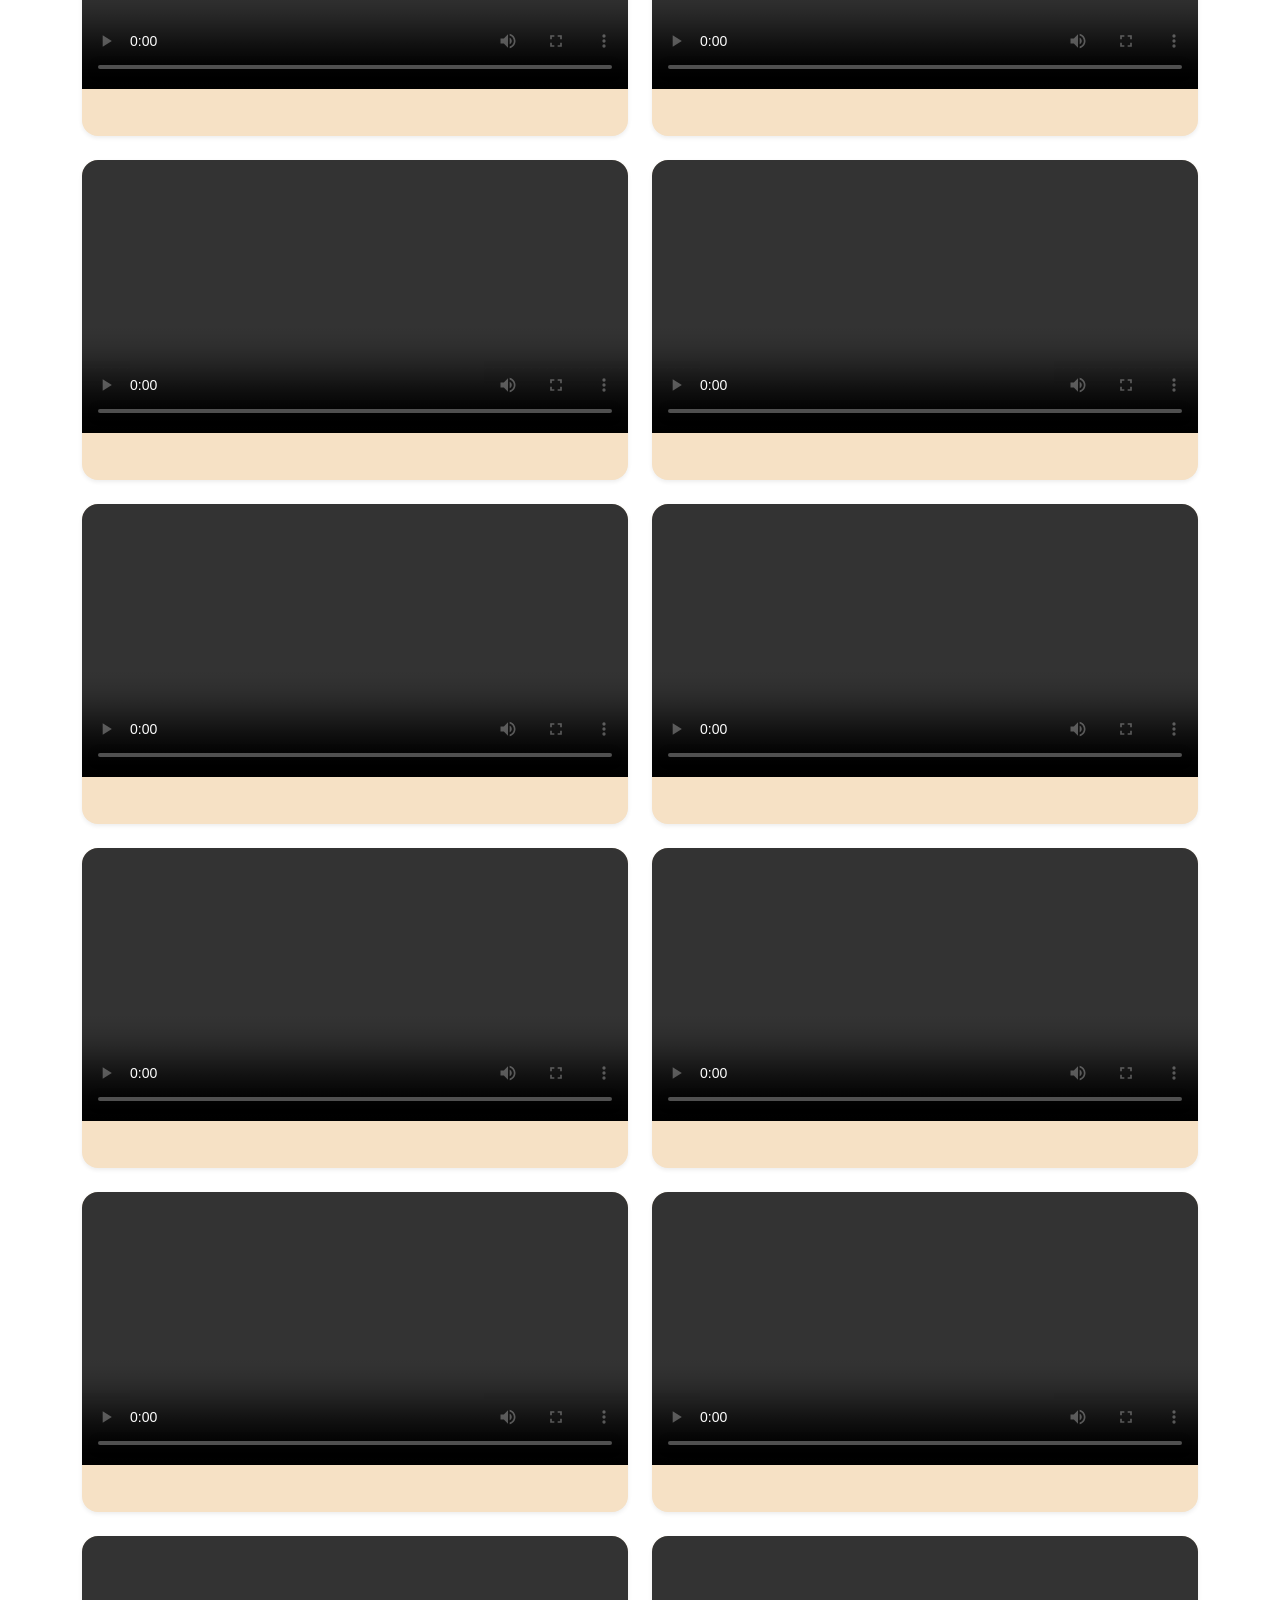
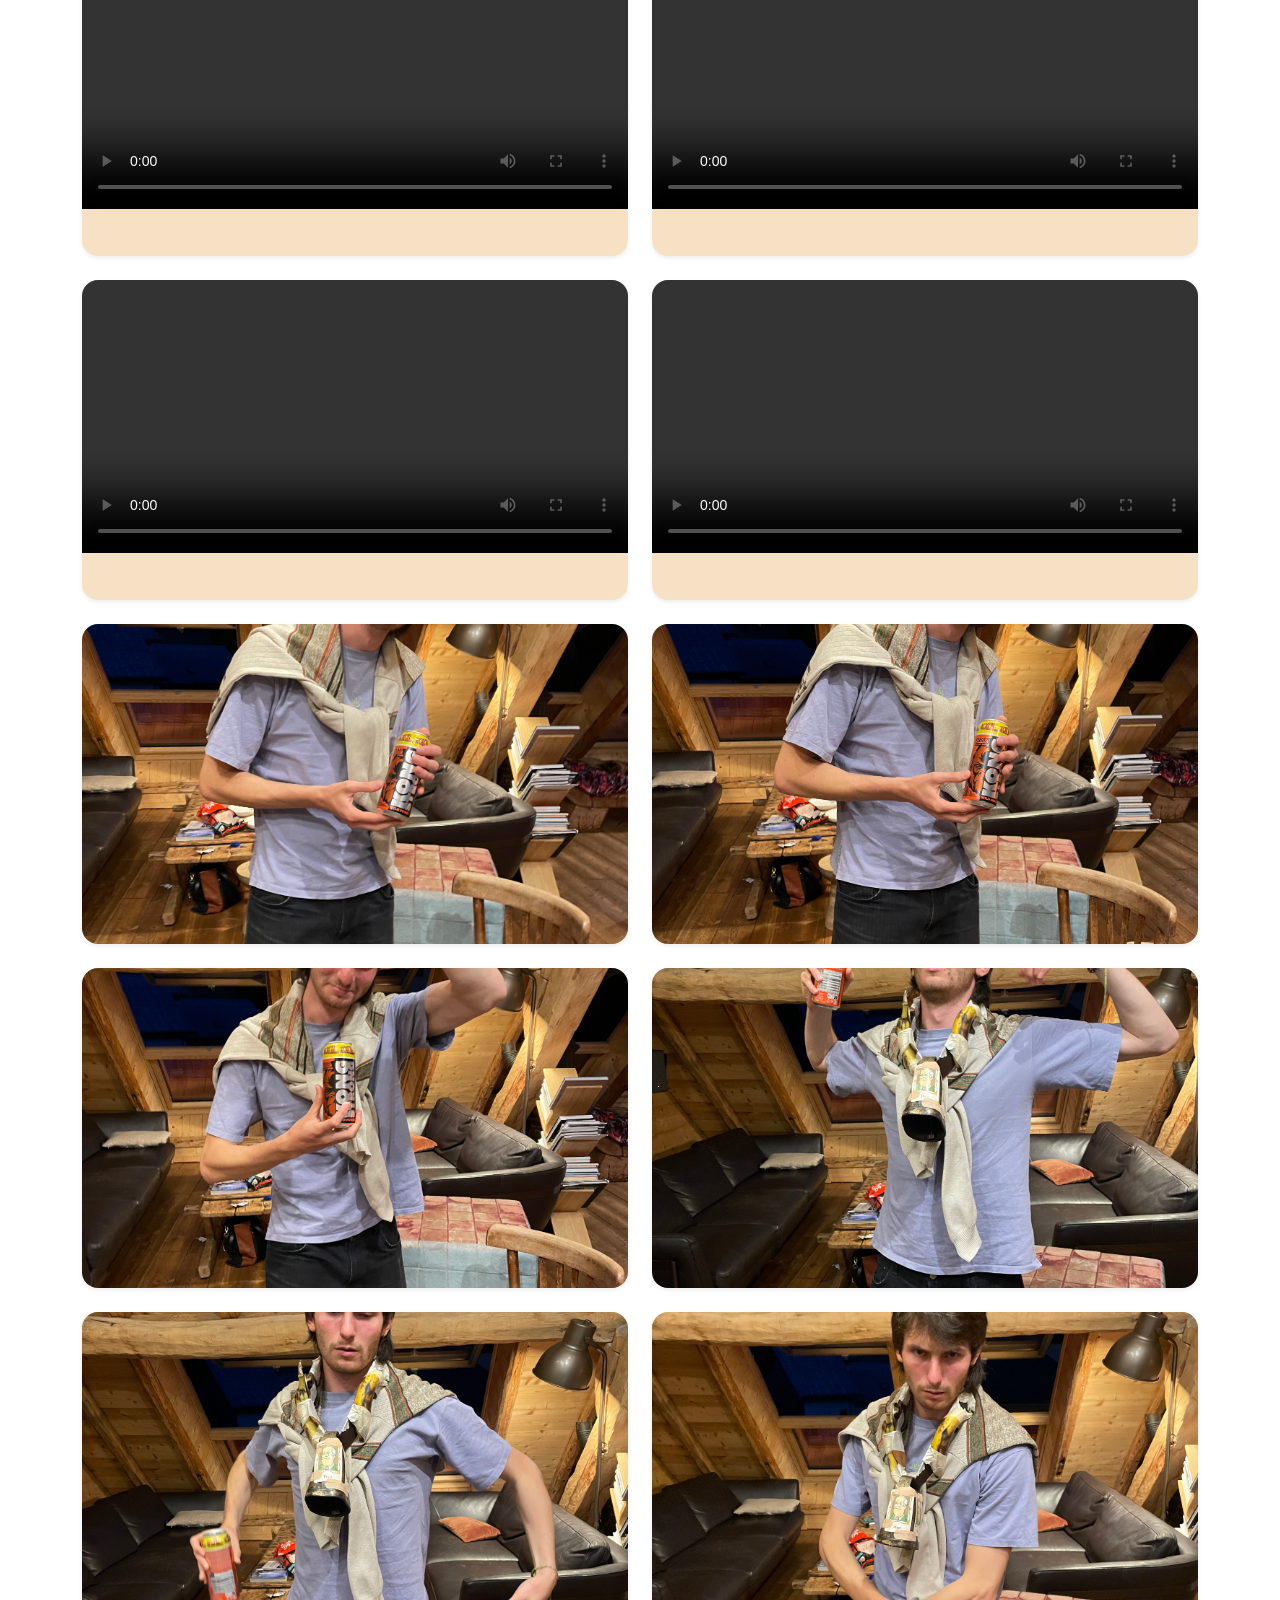
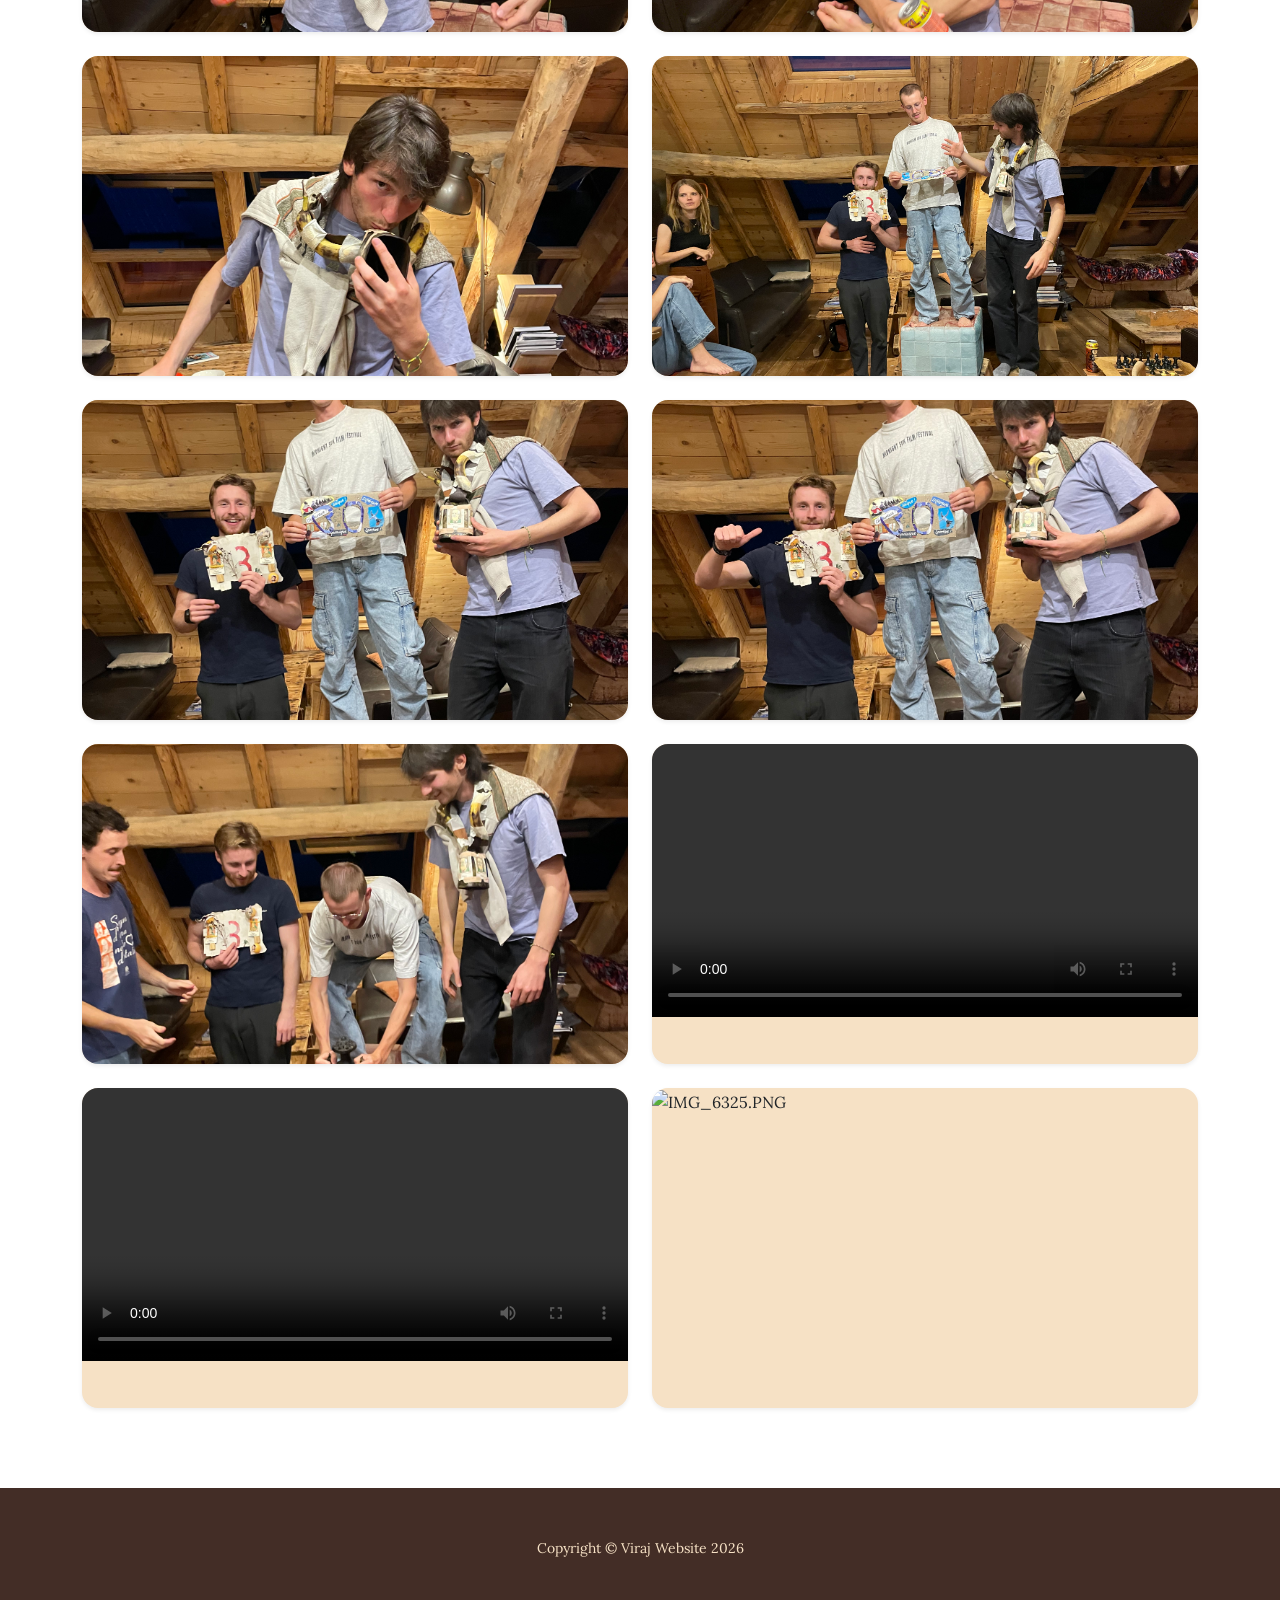
==== commit 6b0aa147: "2025 to 2026" ====
--- a/gallery.html
+++ b/gallery.html
@@ -468,7 +468,7 @@
             </div>
         </section>
         <footer class="footer text-faded text-center py-5">
-            <div class="container"><p class="m-0 small">Copyright &copy; Viraj Website 2025</p></div>
+            <div class="container"><p class="m-0 small">Copyright &copy; Viraj Website 2026</p></div>
         </footer>
         <!-- Bootstrap core JS-->
         <script src="https://cdn.jsdelivr.net/npm/bootstrap@5.2.3/dist/js/bootstrap.bundle.min.js"></script>
